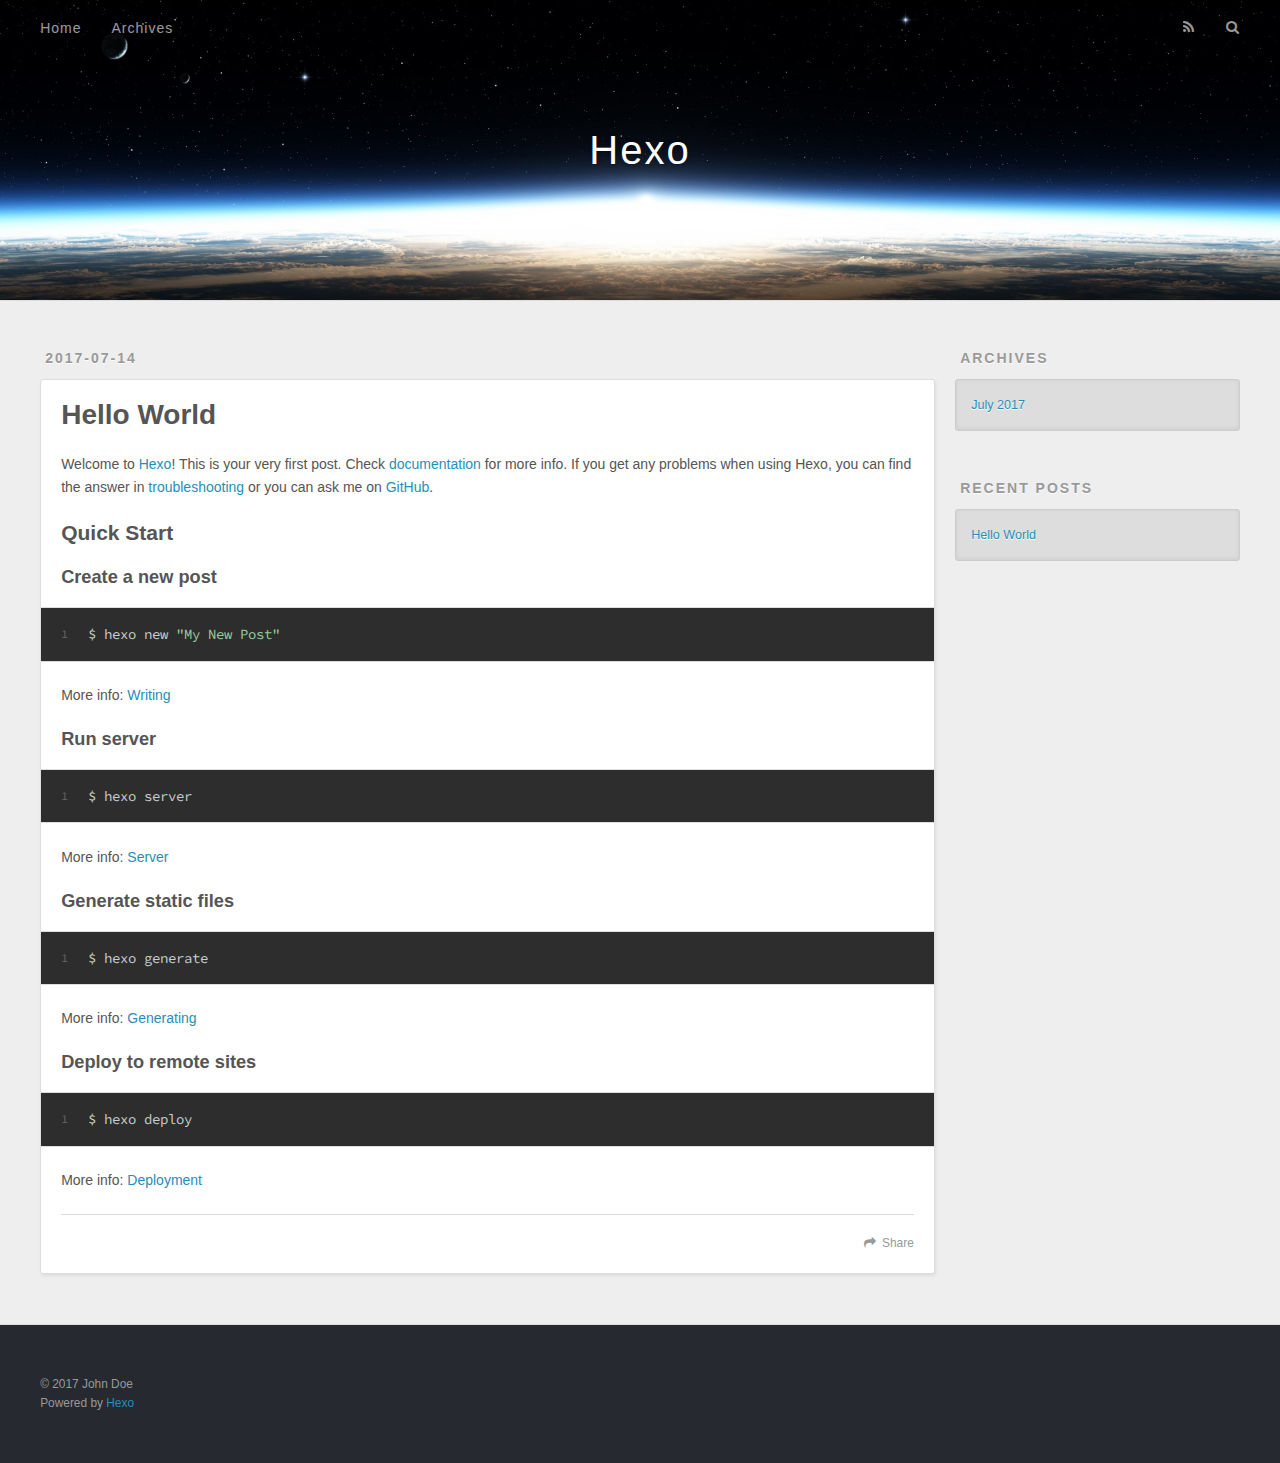
==== index.html @ 3bf13f23 "Site updated: 2017-07-14 15:42:38" ====
<!DOCTYPE html>
<html>
<head>
  <meta charset="utf-8">
  
  <title>Hexo</title>
  <meta name="viewport" content="width=device-width, initial-scale=1, maximum-scale=1">
  <meta property="og:type" content="website">
<meta property="og:title" content="Hexo">
<meta property="og:url" content="http://yoursite.com/index.html">
<meta property="og:site_name" content="Hexo">
<meta name="twitter:card" content="summary">
<meta name="twitter:title" content="Hexo">
  
    <link rel="alternate" href="/atom.xml" title="Hexo" type="application/atom+xml">
  
  
    <link rel="icon" href="/favicon.png">
  
  
    <link href="//fonts.googleapis.com/css?family=Source+Code+Pro" rel="stylesheet" type="text/css">
  
  <link rel="stylesheet" href="/css/style.css">
  

</head>

<body>
  <div id="container">
    <div id="wrap">
      <header id="header">
  <div id="banner"></div>
  <div id="header-outer" class="outer">
    <div id="header-title" class="inner">
      <h1 id="logo-wrap">
        <a href="/" id="logo">Hexo</a>
      </h1>
      
    </div>
    <div id="header-inner" class="inner">
      <nav id="main-nav">
        <a id="main-nav-toggle" class="nav-icon"></a>
        
          <a class="main-nav-link" href="/">Home</a>
        
          <a class="main-nav-link" href="/archives">Archives</a>
        
      </nav>
      <nav id="sub-nav">
        
          <a id="nav-rss-link" class="nav-icon" href="/atom.xml" title="RSS Feed"></a>
        
        <a id="nav-search-btn" class="nav-icon" title="Search"></a>
      </nav>
      <div id="search-form-wrap">
        <form action="//google.com/search" method="get" accept-charset="UTF-8" class="search-form"><input type="search" name="q" class="search-form-input" placeholder="Search"><button type="submit" class="search-form-submit">&#xF002;</button><input type="hidden" name="sitesearch" value="http://yoursite.com"></form>
      </div>
    </div>
  </div>
</header>
      <div class="outer">
        <section id="main">
  
    <article id="post-hello-world" class="article article-type-post" itemscope itemprop="blogPost">
  <div class="article-meta">
    <a href="/2017/07/14/hello-world/" class="article-date">
  <time datetime="2017-07-14T07:04:35.000Z" itemprop="datePublished">2017-07-14</time>
</a>
    
  </div>
  <div class="article-inner">
    
    
      <header class="article-header">
        
  
    <h1 itemprop="name">
      <a class="article-title" href="/2017/07/14/hello-world/">Hello World</a>
    </h1>
  

      </header>
    
    <div class="article-entry" itemprop="articleBody">
      
        <p>Welcome to <a href="https://hexo.io/" target="_blank" rel="external">Hexo</a>! This is your very first post. Check <a href="https://hexo.io/docs/" target="_blank" rel="external">documentation</a> for more info. If you get any problems when using Hexo, you can find the answer in <a href="https://hexo.io/docs/troubleshooting.html" target="_blank" rel="external">troubleshooting</a> or you can ask me on <a href="https://github.com/hexojs/hexo/issues" target="_blank" rel="external">GitHub</a>.</p>
<h2 id="Quick-Start"><a href="#Quick-Start" class="headerlink" title="Quick Start"></a>Quick Start</h2><h3 id="Create-a-new-post"><a href="#Create-a-new-post" class="headerlink" title="Create a new post"></a>Create a new post</h3><figure class="highlight bash"><table><tr><td class="gutter"><pre><div class="line">1</div></pre></td><td class="code"><pre><div class="line">$ hexo new <span class="string">"My New Post"</span></div></pre></td></tr></table></figure>
<p>More info: <a href="https://hexo.io/docs/writing.html" target="_blank" rel="external">Writing</a></p>
<h3 id="Run-server"><a href="#Run-server" class="headerlink" title="Run server"></a>Run server</h3><figure class="highlight bash"><table><tr><td class="gutter"><pre><div class="line">1</div></pre></td><td class="code"><pre><div class="line">$ hexo server</div></pre></td></tr></table></figure>
<p>More info: <a href="https://hexo.io/docs/server.html" target="_blank" rel="external">Server</a></p>
<h3 id="Generate-static-files"><a href="#Generate-static-files" class="headerlink" title="Generate static files"></a>Generate static files</h3><figure class="highlight bash"><table><tr><td class="gutter"><pre><div class="line">1</div></pre></td><td class="code"><pre><div class="line">$ hexo generate</div></pre></td></tr></table></figure>
<p>More info: <a href="https://hexo.io/docs/generating.html" target="_blank" rel="external">Generating</a></p>
<h3 id="Deploy-to-remote-sites"><a href="#Deploy-to-remote-sites" class="headerlink" title="Deploy to remote sites"></a>Deploy to remote sites</h3><figure class="highlight bash"><table><tr><td class="gutter"><pre><div class="line">1</div></pre></td><td class="code"><pre><div class="line">$ hexo deploy</div></pre></td></tr></table></figure>
<p>More info: <a href="https://hexo.io/docs/deployment.html" target="_blank" rel="external">Deployment</a></p>

      
    </div>
    <footer class="article-footer">
      <a data-url="http://yoursite.com/2017/07/14/hello-world/" data-id="cj53iv3oo0000mh0buzuxg3hd" class="article-share-link">Share</a>
      
      
    </footer>
  </div>
  
</article>


  

</section>
        
          <aside id="sidebar">
  
    

  
    

  
    
  
    
  <div class="widget-wrap">
    <h3 class="widget-title">Archives</h3>
    <div class="widget">
      <ul class="archive-list"><li class="archive-list-item"><a class="archive-list-link" href="/archives/2017/07/">July 2017</a></li></ul>
    </div>
  </div>


  
    
  <div class="widget-wrap">
    <h3 class="widget-title">Recent Posts</h3>
    <div class="widget">
      <ul>
        
          <li>
            <a href="/2017/07/14/hello-world/">Hello World</a>
          </li>
        
      </ul>
    </div>
  </div>

  
</aside>
        
      </div>
      <footer id="footer">
  
  <div class="outer">
    <div id="footer-info" class="inner">
      &copy; 2017 John Doe<br>
      Powered by <a href="http://hexo.io/" target="_blank">Hexo</a>
    </div>
  </div>
</footer>
    </div>
    <nav id="mobile-nav">
  
    <a href="/" class="mobile-nav-link">Home</a>
  
    <a href="/archives" class="mobile-nav-link">Archives</a>
  
</nav>
    

<script src="//ajax.googleapis.com/ajax/libs/jquery/2.0.3/jquery.min.js"></script>


  <link rel="stylesheet" href="/fancybox/jquery.fancybox.css">
  <script src="/fancybox/jquery.fancybox.pack.js"></script>


<script src="/js/script.js"></script>

  </div>
</body>
</html>
---- css/style.css ----
body {
  width: 100%;
}
body:before,
body:after {
  content: "";
  display: table;
}
body:after {
  clear: both;
}
html,
body,
div,
span,
applet,
object,
iframe,
h1,
h2,
h3,
h4,
h5,
h6,
p,
blockquote,
pre,
a,
abbr,
acronym,
address,
big,
cite,
code,
del,
dfn,
em,
img,
ins,
kbd,
q,
s,
samp,
small,
strike,
strong,
sub,
sup,
tt,
var,
dl,
dt,
dd,
ol,
ul,
li,
fieldset,
form,
label,
legend,
table,
caption,
tbody,
tfoot,
thead,
tr,
th,
td {
  margin: 0;
  padding: 0;
  border: 0;
  outline: 0;
  font-weight: inherit;
  font-style: inherit;
  font-family: inherit;
  font-size: 100%;
  vertical-align: baseline;
}
body {
  line-height: 1;
  color: #000;
  background: #fff;
}
ol,
ul {
  list-style: none;
}
table {
  border-collapse: separate;
  border-spacing: 0;
  vertical-align: middle;
}
caption,
th,
td {
  text-align: left;
  font-weight: normal;
  vertical-align: middle;
}
a img {
  border: none;
}
input,
button {
  margin: 0;
  padding: 0;
}
input::-moz-focus-inner,
button::-moz-focus-inner {
  border: 0;
  padding: 0;
}
@font-face {
  font-family: FontAwesome;
  font-style: normal;
  font-weight: normal;
  src: url("fonts/fontawesome-webfont.eot?v=#4.0.3");
  src: url("fonts/fontawesome-webfont.eot?#iefix&v=#4.0.3") format("embedded-opentype"), url("fonts/fontawesome-webfont.woff?v=#4.0.3") format("woff"), url("fonts/fontawesome-webfont.ttf?v=#4.0.3") format("truetype"), url("fonts/fontawesome-webfont.svg#fontawesomeregular?v=#4.0.3") format("svg");
}
html,
body,
#container {
  height: 100%;
}
body {
  background: #eee;
  font: 14px "Helvetica Neue", Helvetica, Arial, sans-serif;
  -webkit-text-size-adjust: 100%;
}
.outer {
  max-width: 1220px;
  margin: 0 auto;
  padding: 0 20px;
}
.outer:before,
.outer:after {
  content: "";
  display: table;
}
.outer:after {
  clear: both;
}
.inner {
  display: inline;
  float: left;
  width: 98.33333333333333%;
  margin: 0 0.833333333333333%;
}
.left,
.alignleft {
  float: left;
}
.right,
.alignright {
  float: right;
}
.clear {
  clear: both;
}
#container {
  position: relative;
}
.mobile-nav-on {
  overflow: hidden;
}
#wrap {
  height: 100%;
  width: 100%;
  position: absolute;
  top: 0;
  left: 0;
  -webkit-transition: 0.2s ease-out;
  -moz-transition: 0.2s ease-out;
  -ms-transition: 0.2s ease-out;
  transition: 0.2s ease-out;
  z-index: 1;
  background: #eee;
}
.mobile-nav-on #wrap {
  left: 280px;
}
@media screen and (min-width: 768px) {
  #main {
    display: inline;
    float: left;
    width: 73.33333333333333%;
    margin: 0 0.833333333333333%;
  }
}
.article-date,
.article-category-link,
.archive-year,
.widget-title {
  text-decoration: none;
  text-transform: uppercase;
  letter-spacing: 2px;
  color: #999;
  margin-bottom: 1em;
  margin-left: 5px;
  line-height: 1em;
  text-shadow: 0 1px #fff;
  font-weight: bold;
}
.article-inner,
.archive-article-inner {
  background: #fff;
  -webkit-box-shadow: 1px 2px 3px #ddd;
  box-shadow: 1px 2px 3px #ddd;
  border: 1px solid #ddd;
  border-radius: 3px;
}
.article-entry h1,
.widget h1 {
  font-size: 2em;
}
.article-entry h2,
.widget h2 {
  font-size: 1.5em;
}
.article-entry h3,
.widget h3 {
  font-size: 1.3em;
}
.article-entry h4,
.widget h4 {
  font-size: 1.2em;
}
.article-entry h5,
.widget h5 {
  font-size: 1em;
}
.article-entry h6,
.widget h6 {
  font-size: 1em;
  color: #999;
}
.article-entry hr,
.widget hr {
  border: 1px dashed #ddd;
}
.article-entry strong,
.widget strong {
  font-weight: bold;
}
.article-entry em,
.widget em,
.article-entry cite,
.widget cite {
  font-style: italic;
}
.article-entry sup,
.widget sup,
.article-entry sub,
.widget sub {
  font-size: 0.75em;
  line-height: 0;
  position: relative;
  vertical-align: baseline;
}
.article-entry sup,
.widget sup {
  top: -0.5em;
}
.article-entry sub,
.widget sub {
  bottom: -0.2em;
}
.article-entry small,
.widget small {
  font-size: 0.85em;
}
.article-entry acronym,
.widget acronym,
.article-entry abbr,
.widget abbr {
  border-bottom: 1px dotted;
}
.article-entry ul,
.widget ul,
.article-entry ol,
.widget ol,
.article-entry dl,
.widget dl {
  margin: 0 20px;
  line-height: 1.6em;
}
.article-entry ul ul,
.widget ul ul,
.article-entry ol ul,
.widget ol ul,
.article-entry ul ol,
.widget ul ol,
.article-entry ol ol,
.widget ol ol {
  margin-top: 0;
  margin-bottom: 0;
}
.article-entry ul,
.widget ul {
  list-style: disc;
}
.article-entry ol,
.widget ol {
  list-style: decimal;
}
.article-entry dt,
.widget dt {
  font-weight: bold;
}
#header {
  height: 300px;
  position: relative;
  border-bottom: 1px solid #ddd;
}
#header:before,
#header:after {
  content: "";
  position: absolute;
  left: 0;
  right: 0;
  height: 40px;
}
#header:before {
  top: 0;
  background: -webkit-linear-gradient(rgba(0,0,0,0.2), transparent);
  background: -moz-linear-gradient(rgba(0,0,0,0.2), transparent);
  background: -ms-linear-gradient(rgba(0,0,0,0.2), transparent);
  background: linear-gradient(rgba(0,0,0,0.2), transparent);
}
#header:after {
  bottom: 0;
  background: -webkit-linear-gradient(transparent, rgba(0,0,0,0.2));
  background: -moz-linear-gradient(transparent, rgba(0,0,0,0.2));
  background: -ms-linear-gradient(transparent, rgba(0,0,0,0.2));
  background: linear-gradient(transparent, rgba(0,0,0,0.2));
}
#header-outer {
  height: 100%;
  position: relative;
}
#header-inner {
  position: relative;
  overflow: hidden;
}
#banner {
  position: absolute;
  top: 0;
  left: 0;
  width: 100%;
  height: 100%;
  background: url("images/banner.jpg") center #000;
  -webkit-background-size: cover;
  -moz-background-size: cover;
  background-size: cover;
  z-index: -1;
}
#header-title {
  text-align: center;
  height: 40px;
  position: absolute;
  top: 50%;
  left: 0;
  margin-top: -20px;
}
#logo,
#subtitle {
  text-decoration: none;
  color: #fff;
  font-weight: 300;
  text-shadow: 0 1px 4px rgba(0,0,0,0.3);
}
#logo {
  font-size: 40px;
  line-height: 40px;
  letter-spacing: 2px;
}
#subtitle {
  font-size: 16px;
  line-height: 16px;
  letter-spacing: 1px;
}
#subtitle-wrap {
  margin-top: 16px;
}
#main-nav {
  float: left;
  margin-left: -15px;
}
.nav-icon,
.main-nav-link {
  float: left;
  color: #fff;
  opacity: 0.6;
  text-decoration: none;
  text-shadow: 0 1px rgba(0,0,0,0.2);
  -webkit-transition: opacity 0.2s;
  -moz-transition: opacity 0.2s;
  -ms-transition: opacity 0.2s;
  transition: opacity 0.2s;
  display: block;
  padding: 20px 15px;
}
.nav-icon:hover,
.main-nav-link:hover {
  opacity: 1;
}
.nav-icon {
  font-family: FontAwesome;
  text-align: center;
  font-size: 14px;
  width: 14px;
  height: 14px;
  padding: 20px 15px;
  position: relative;
  cursor: pointer;
}
.main-nav-link {
  font-weight: 300;
  letter-spacing: 1px;
}
@media screen and (max-width: 479px) {
  .main-nav-link {
    display: none;
  }
}
#main-nav-toggle {
  display: none;
}
#main-nav-toggle:before {
  content: "\f0c9";
}
@media screen and (max-width: 479px) {
  #main-nav-toggle {
    display: block;
  }
}
#sub-nav {
  float: right;
  margin-right: -15px;
}
#nav-rss-link:before {
  content: "\f09e";
}
#nav-search-btn:before {
  content: "\f002";
}
#search-form-wrap {
  position: absolute;
  top: 15px;
  width: 150px;
  height: 30px;
  right: -150px;
  opacity: 0;
  -webkit-transition: 0.2s ease-out;
  -moz-transition: 0.2s ease-out;
  -ms-transition: 0.2s ease-out;
  transition: 0.2s ease-out;
}
#search-form-wrap.on {
  opacity: 1;
  right: 0;
}
@media screen and (max-width: 479px) {
  #search-form-wrap {
    width: 100%;
    right: -100%;
  }
}
.search-form {
  position: absolute;
  top: 0;
  left: 0;
  right: 0;
  background: #fff;
  padding: 5px 15px;
  border-radius: 15px;
  -webkit-box-shadow: 0 0 10px rgba(0,0,0,0.3);
  box-shadow: 0 0 10px rgba(0,0,0,0.3);
}
.search-form-input {
  border: none;
  background: none;
  color: #555;
  width: 100%;
  font: 13px "Helvetica Neue", Helvetica, Arial, sans-serif;
  outline: none;
}
.search-form-input::-webkit-search-results-decoration,
.search-form-input::-webkit-search-cancel-button {
  -webkit-appearance: none;
}
.search-form-submit {
  position: absolute;
  top: 50%;
  right: 10px;
  margin-top: -7px;
  font: 13px FontAwesome;
  border: none;
  background: none;
  color: #bbb;
  cursor: pointer;
}
.search-form-submit:hover,
.search-form-submit:focus {
  color: #777;
}
.article {
  margin: 50px 0;
}
.article-inner {
  overflow: hidden;
}
.article-meta:before,
.article-meta:after {
  content: "";
  display: table;
}
.article-meta:after {
  clear: both;
}
.article-date {
  float: left;
}
.article-category {
  float: left;
  line-height: 1em;
  color: #ccc;
  text-shadow: 0 1px #fff;
  margin-left: 8px;
}
.article-category:before {
  content: "\2022";
}
.article-category-link {
  margin: 0 12px 1em;
}
.article-header {
  padding: 20px 20px 0;
}
.article-title {
  text-decoration: none;
  font-size: 2em;
  font-weight: bold;
  color: #555;
  line-height: 1.1em;
  -webkit-transition: color 0.2s;
  -moz-transition: color 0.2s;
  -ms-transition: color 0.2s;
  transition: color 0.2s;
}
a.article-title:hover {
  color: #258fb8;
}
.article-entry {
  color: #555;
  padding: 0 20px;
}
.article-entry:before,
.article-entry:after {
  content: "";
  display: table;
}
.article-entry:after {
  clear: both;
}
.article-entry p,
.article-entry table {
  line-height: 1.6em;
  margin: 1.6em 0;
}
.article-entry h1,
.article-entry h2,
.article-entry h3,
.article-entry h4,
.article-entry h5,
.article-entry h6 {
  font-weight: bold;
}
.article-entry h1,
.article-entry h2,
.article-entry h3,
.article-entry h4,
.article-entry h5,
.article-entry h6 {
  line-height: 1.1em;
  margin: 1.1em 0;
}
.article-entry a {
  color: #258fb8;
  text-decoration: none;
}
.article-entry a:hover {
  text-decoration: underline;
}
.article-entry ul,
.article-entry ol,
.article-entry dl {
  margin-top: 1.6em;
  margin-bottom: 1.6em;
}
.article-entry img,
.article-entry video {
  max-width: 100%;
  height: auto;
  display: block;
  margin: auto;
}
.article-entry iframe {
  border: none;
}
.article-entry table {
  width: 100%;
  border-collapse: collapse;
  border-spacing: 0;
}
.article-entry th {
  font-weight: bold;
  border-bottom: 3px solid #ddd;
  padding-bottom: 0.5em;
}
.article-entry td {
  border-bottom: 1px solid #ddd;
  padding: 10px 0;
}
.article-entry blockquote {
  font-family: Georgia, "Times New Roman", serif;
  font-size: 1.4em;
  margin: 1.6em 20px;
  text-align: center;
}
.article-entry blockquote footer {
  font-size: 14px;
  margin: 1.6em 0;
  font-family: "Helvetica Neue", Helvetica, Arial, sans-serif;
}
.article-entry blockquote footer cite:before {
  content: "—";
  padding: 0 0.5em;
}
.article-entry .pullquote {
  text-align: left;
  width: 45%;
  margin: 0;
}
.article-entry .pullquote.left {
  margin-left: 0.5em;
  margin-right: 1em;
}
.article-entry .pullquote.right {
  margin-right: 0.5em;
  margin-left: 1em;
}
.article-entry .caption {
  color: #999;
  display: block;
  font-size: 0.9em;
  margin-top: 0.5em;
  position: relative;
  text-align: center;
}
.article-entry .video-container {
  position: relative;
  padding-top: 56.25%;
  height: 0;
  overflow: hidden;
}
.article-entry .video-container iframe,
.article-entry .video-container object,
.article-entry .video-container embed {
  position: absolute;
  top: 0;
  left: 0;
  width: 100%;
  height: 100%;
  margin-top: 0;
}
.article-more-link a {
  display: inline-block;
  line-height: 1em;
  padding: 6px 15px;
  border-radius: 15px;
  background: #eee;
  color: #999;
  text-shadow: 0 1px #fff;
  text-decoration: none;
}
.article-more-link a:hover {
  background: #258fb8;
  color: #fff;
  text-decoration: none;
  text-shadow: 0 1px #1e7293;
}
.article-footer {
  font-size: 0.85em;
  line-height: 1.6em;
  border-top: 1px solid #ddd;
  padding-top: 1.6em;
  margin: 0 20px 20px;
}
.article-footer:before,
.article-footer:after {
  content: "";
  display: table;
}
.article-footer:after {
  clear: both;
}
.article-footer a {
  color: #999;
  text-decoration: none;
}
.article-footer a:hover {
  color: #555;
}
.article-tag-list-item {
  float: left;
  margin-right: 10px;
}
.article-tag-list-link:before {
  content: "#";
}
.article-comment-link {
  float: right;
}
.article-comment-link:before {
  content: "\f075";
  font-family: FontAwesome;
  padding-right: 8px;
}
.article-share-link {
  cursor: pointer;
  float: right;
  margin-left: 20px;
}
.article-share-link:before {
  content: "\f064";
  font-family: FontAwesome;
  padding-right: 6px;
}
#article-nav {
  position: relative;
}
#article-nav:before,
#article-nav:after {
  content: "";
  display: table;
}
#article-nav:after {
  clear: both;
}
@media screen and (min-width: 768px) {
  #article-nav {
    margin: 50px 0;
  }
  #article-nav:before {
    width: 8px;
    height: 8px;
    position: absolute;
    top: 50%;
    left: 50%;
    margin-top: -4px;
    margin-left: -4px;
    content: "";
    border-radius: 50%;
    background: #ddd;
    -webkit-box-shadow: 0 1px 2px #fff;
    box-shadow: 0 1px 2px #fff;
  }
}
.article-nav-link-wrap {
  text-decoration: none;
  text-shadow: 0 1px #fff;
  color: #999;
  -webkit-box-sizing: border-box;
  -moz-box-sizing: border-box;
  box-sizing: border-box;
  margin-top: 50px;
  text-align: center;
  display: block;
}
.article-nav-link-wrap:hover {
  color: #555;
}
@media screen and (min-width: 768px) {
  .article-nav-link-wrap {
    width: 50%;
    margin-top: 0;
  }
}
@media screen and (min-width: 768px) {
  #article-nav-newer {
    float: left;
    text-align: right;
    padding-right: 20px;
  }
}
@media screen and (min-width: 768px) {
  #article-nav-older {
    float: right;
    text-align: left;
    padding-left: 20px;
  }
}
.article-nav-caption {
  text-transform: uppercase;
  letter-spacing: 2px;
  color: #ddd;
  line-height: 1em;
  font-weight: bold;
}
#article-nav-newer .article-nav-caption {
  margin-right: -2px;
}
.article-nav-title {
  font-size: 0.85em;
  line-height: 1.6em;
  margin-top: 0.5em;
}
.article-share-box {
  position: absolute;
  display: none;
  background: #fff;
  -webkit-box-shadow: 1px 2px 10px rgba(0,0,0,0.2);
  box-shadow: 1px 2px 10px rgba(0,0,0,0.2);
  border-radius: 3px;
  margin-left: -145px;
  overflow: hidden;
  z-index: 1;
}
.article-share-box.on {
  display: block;
}
.article-share-input {
  width: 100%;
  background: none;
  -webkit-box-sizing: border-box;
  -moz-box-sizing: border-box;
  box-sizing: border-box;
  font: 14px "Helvetica Neue", Helvetica, Arial, sans-serif;
  padding: 0 15px;
  color: #555;
  outline: none;
  border: 1px solid #ddd;
  border-radius: 3px 3px 0 0;
  height: 36px;
  line-height: 36px;
}
.article-share-links {
  background: #eee;
}
.article-share-links:before,
.article-share-links:after {
  content: "";
  display: table;
}
.article-share-links:after {
  clear: both;
}
.article-share-twitter,
.article-share-facebook,
.article-share-pinterest,
.article-share-google {
  width: 50px;
  height: 36px;
  display: block;
  float: left;
  position: relative;
  color: #999;
  text-shadow: 0 1px #fff;
}
.article-share-twitter:before,
.article-share-facebook:before,
.article-share-pinterest:before,
.article-share-google:before {
  font-size: 20px;
  font-family: FontAwesome;
  width: 20px;
  height: 20px;
  position: absolute;
  top: 50%;
  left: 50%;
  margin-top: -10px;
  margin-left: -10px;
  text-align: center;
}
.article-share-twitter:hover,
.article-share-facebook:hover,
.article-share-pinterest:hover,
.article-share-google:hover {
  color: #fff;
}
.article-share-twitter:before {
  content: "\f099";
}
.article-share-twitter:hover {
  background: #00aced;
  text-shadow: 0 1px #008abe;
}
.article-share-facebook:before {
  content: "\f09a";
}
.article-share-facebook:hover {
  background: #3b5998;
  text-shadow: 0 1px #2f477a;
}
.article-share-pinterest:before {
  content: "\f0d2";
}
.article-share-pinterest:hover {
  background: #cb2027;
  text-shadow: 0 1px #a21a1f;
}
.article-share-google:before {
  content: "\f0d5";
}
.article-share-google:hover {
  background: #dd4b39;
  text-shadow: 0 1px #be3221;
}
.article-gallery {
  background: #000;
  position: relative;
}
.article-gallery-photos {
  position: relative;
  overflow: hidden;
}
.article-gallery-img {
  display: none;
  max-width: 100%;
}
.article-gallery-img:first-child {
  display: block;
}
.article-gallery-img.loaded {
  position: absolute;
  display: block;
}
.article-gallery-img img {
  display: block;
  max-width: 100%;
  margin: 0 auto;
}
#comments {
  background: #fff;
  -webkit-box-shadow: 1px 2px 3px #ddd;
  box-shadow: 1px 2px 3px #ddd;
  padding: 20px;
  border: 1px solid #ddd;
  border-radius: 3px;
  margin: 50px 0;
}
#comments a {
  color: #258fb8;
}
.archives-wrap {
  margin: 50px 0;
}
.archives:before,
.archives:after {
  content: "";
  display: table;
}
.archives:after {
  clear: both;
}
.archive-year-wrap {
  margin-bottom: 1em;
}
.archives {
  -webkit-column-gap: 10px;
  -moz-column-gap: 10px;
  column-gap: 10px;
}
@media screen and (min-width: 480px) and (max-width: 767px) {
  .archives {
    -webkit-column-count: 2;
    -moz-column-count: 2;
    column-count: 2;
  }
}
@media screen and (min-width: 768px) {
  .archives {
    -webkit-column-count: 3;
    -moz-column-count: 3;
    column-count: 3;
  }
}
.archive-article {
  -webkit-column-break-inside: avoid;
  page-break-inside: avoid;
  overflow: hidden;
  break-inside: avoid-column;
}
.archive-article-inner {
  padding: 10px;
  margin-bottom: 15px;
}
.archive-article-title {
  text-decoration: none;
  font-weight: bold;
  color: #555;
  -webkit-transition: color 0.2s;
  -moz-transition: color 0.2s;
  -ms-transition: color 0.2s;
  transition: color 0.2s;
  line-height: 1.6em;
}
.archive-article-title:hover {
  color: #258fb8;
}
.archive-article-footer {
  margin-top: 1em;
}
.archive-article-date {
  color: #999;
  text-decoration: none;
  font-size: 0.85em;
  line-height: 1em;
  margin-bottom: 0.5em;
  display: block;
}
#page-nav {
  margin: 50px auto;
  background: #fff;
  -webkit-box-shadow: 1px 2px 3px #ddd;
  box-shadow: 1px 2px 3px #ddd;
  border: 1px solid #ddd;
  border-radius: 3px;
  text-align: center;
  color: #999;
  overflow: hidden;
}
#page-nav:before,
#page-nav:after {
  content: "";
  display: table;
}
#page-nav:after {
  clear: both;
}
#page-nav a,
#page-nav span {
  padding: 10px 20px;
  line-height: 1;
  height: 2ex;
}
#page-nav a {
  color: #999;
  text-decoration: none;
}
#page-nav a:hover {
  background: #999;
  color: #fff;
}
#page-nav .prev {
  float: left;
}
#page-nav .next {
  float: right;
}
#page-nav .page-number {
  display: inline-block;
}
@media screen and (max-width: 479px) {
  #page-nav .page-number {
    display: none;
  }
}
#page-nav .current {
  color: #555;
  font-weight: bold;
}
#page-nav .space {
  color: #ddd;
}
#footer {
  background: #262a30;
  padding: 50px 0;
  border-top: 1px solid #ddd;
  color: #999;
}
#footer a {
  color: #258fb8;
  text-decoration: none;
}
#footer a:hover {
  text-decoration: underline;
}
#footer-info {
  line-height: 1.6em;
  font-size: 0.85em;
}
.article-entry pre,
.article-entry .highlight {
  background: #2d2d2d;
  margin: 0 -20px;
  padding: 15px 20px;
  border-style: solid;
  border-color: #ddd;
  border-width: 1px 0;
  overflow: auto;
  color: #ccc;
  line-height: 22.400000000000002px;
}
.article-entry .highlight .gutter pre,
.article-entry .gist .gist-file .gist-data .line-numbers {
  color: #666;
  font-size: 0.85em;
}
.article-entry pre,
.article-entry code {
  font-family: "Source Code Pro", Consolas, Monaco, Menlo, Consolas, monospace;
}
.article-entry code {
  background: #eee;
  text-shadow: 0 1px #fff;
  padding: 0 0.3em;
}
.article-entry pre code {
  background: none;
  text-shadow: none;
  padding: 0;
}
.article-entry .highlight pre {
  border: none;
  margin: 0;
  padding: 0;
}
.article-entry .highlight table {
  margin: 0;
  width: auto;
}
.article-entry .highlight td {
  border: none;
  padding: 0;
}
.article-entry .highlight figcaption {
  font-size: 0.85em;
  color: #999;
  line-height: 1em;
  margin-bottom: 1em;
}
.article-entry .highlight figcaption:before,
.article-entry .highlight figcaption:after {
  content: "";
  display: table;
}
.article-entry .highlight figcaption:after {
  clear: both;
}
.article-entry .highlight figcaption a {
  float: right;
}
.article-entry .highlight .gutter pre {
  text-align: right;
  padding-right: 20px;
}
.article-entry .highlight .line {
  height: 22.400000000000002px;
}
.article-entry .highlight .line.marked {
  background: #515151;
}
.article-entry .gist {
  margin: 0 -20px;
  border-style: solid;
  border-color: #ddd;
  border-width: 1px 0;
  background: #2d2d2d;
  padding: 15px 20px 15px 0;
}
.article-entry .gist .gist-file {
  border: none;
  font-family: "Source Code Pro", Consolas, Monaco, Menlo, Consolas, monospace;
  margin: 0;
}
.article-entry .gist .gist-file .gist-data {
  background: none;
  border: none;
}
.article-entry .gist .gist-file .gist-data .line-numbers {
  background: none;
  border: none;
  padding: 0 20px 0 0;
}
.article-entry .gist .gist-file .gist-data .line-data {
  padding: 0 !important;
}
.article-entry .gist .gist-file .highlight {
  margin: 0;
  padding: 0;
  border: none;
}
.article-entry .gist .gist-file .gist-meta {
  background: #2d2d2d;
  color: #999;
  font: 0.85em "Helvetica Neue", Helvetica, Arial, sans-serif;
  text-shadow: 0 0;
  padding: 0;
  margin-top: 1em;
  margin-left: 20px;
}
.article-entry .gist .gist-file .gist-meta a {
  color: #258fb8;
  font-weight: normal;
}
.article-entry .gist .gist-file .gist-meta a:hover {
  text-decoration: underline;
}
pre .comment,
pre .title {
  color: #999;
}
pre .variable,
pre .attribute,
pre .tag,
pre .regexp,
pre .ruby .constant,
pre .xml .tag .title,
pre .xml .pi,
pre .xml .doctype,
pre .html .doctype,
pre .css .id,
pre .css .class,
pre .css .pseudo {
  color: #f2777a;
}
pre .number,
pre .preprocessor,
pre .built_in,
pre .literal,
pre .params,
pre .constant {
  color: #f99157;
}
pre .class,
pre .ruby .class .title,
pre .css .rules .attribute {
  color: #9c9;
}
pre .string,
pre .value,
pre .inheritance,
pre .header,
pre .ruby .symbol,
pre .xml .cdata {
  color: #9c9;
}
pre .css .hexcolor {
  color: #6cc;
}
pre .function,
pre .python .decorator,
pre .python .title,
pre .ruby .function .title,
pre .ruby .title .keyword,
pre .perl .sub,
pre .javascript .title,
pre .coffeescript .title {
  color: #69c;
}
pre .keyword,
pre .javascript .function {
  color: #c9c;
}
@media screen and (max-width: 479px) {
  #mobile-nav {
    position: absolute;
    top: 0;
    left: 0;
    width: 280px;
    height: 100%;
    background: #191919;
    border-right: 1px solid #fff;
  }
}
@media screen and (max-width: 479px) {
  .mobile-nav-link {
    display: block;
    color: #999;
    text-decoration: none;
    padding: 15px 20px;
    font-weight: bold;
  }
  .mobile-nav-link:hover {
    color: #fff;
  }
}
@media screen and (min-width: 768px) {
  #sidebar {
    display: inline;
    float: left;
    width: 23.333333333333332%;
    margin: 0 0.833333333333333%;
  }
}
.widget-wrap {
  margin: 50px 0;
}
.widget {
  color: #777;
  text-shadow: 0 1px #fff;
  background: #ddd;
  -webkit-box-shadow: 0 -1px 4px #ccc inset;
  box-shadow: 0 -1px 4px #ccc inset;
  border: 1px solid #ccc;
  padding: 15px;
  border-radius: 3px;
}
.widget a {
  color: #258fb8;
  text-decoration: none;
}
.widget a:hover {
  text-decoration: underline;
}
.widget ul ul,
.widget ol ul,
.widget dl ul,
.widget ul ol,
.widget ol ol,
.widget dl ol,
.widget ul dl,
.widget ol dl,
.widget dl dl {
  margin-left: 15px;
  list-style: disc;
}
.widget {
  line-height: 1.6em;
  word-wrap: break-word;
  font-size: 0.9em;
}
.widget ul,
.widget ol {
  list-style: none;
  margin: 0;
}
.widget ul ul,
.widget ol ul,
.widget ul ol,
.widget ol ol {
  margin: 0 20px;
}
.widget ul ul,
.widget ol ul {
  list-style: disc;
}
.widget ul ol,
.widget ol ol {
  list-style: decimal;
}
.category-list-count,
.tag-list-count,
.archive-list-count {
  padding-left: 5px;
  color: #999;
  font-size: 0.85em;
}
.category-list-count:before,
.tag-list-count:before,
.archive-list-count:before {
  content: "(";
}
.category-list-count:after,
.tag-list-count:after,
.archive-list-count:after {
  content: ")";
}
.tagcloud a {
  margin-right: 5px;
  display: inline-block;
}
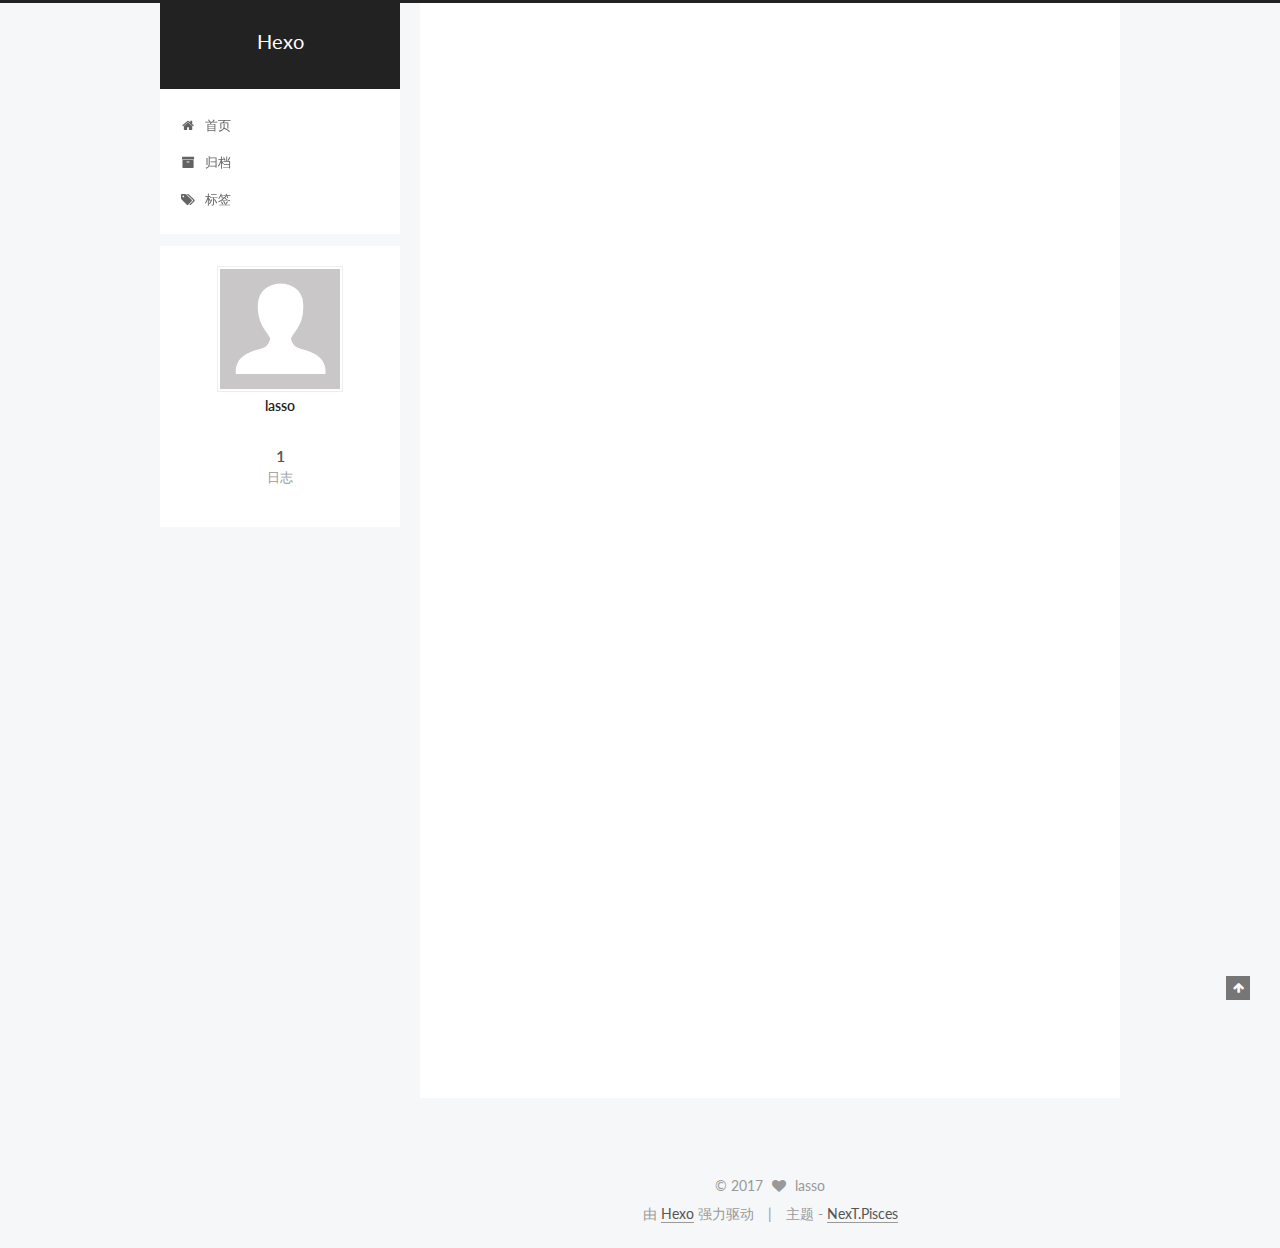
==== commit 6ff9d0e8: "Site updated: 2017-07-14 15:53:42" ====
--- a/index.html
+++ b/index.html
@@ -1,89 +1,327 @@
 <!DOCTYPE html>
-<html>
+
+
+
+  
+
+
+<html class="theme-next pisces use-motion" lang="zh-Hans">
 <head>
-  <meta charset="utf-8">
-  
-  <title>Hexo</title>
-  <meta name="viewport" content="width=device-width, initial-scale=1, maximum-scale=1">
-  <meta property="og:type" content="website">
+  <meta charset="UTF-8"/>
+<meta http-equiv="X-UA-Compatible" content="IE=edge" />
+<meta name="viewport" content="width=device-width, initial-scale=1, maximum-scale=1"/>
+
+
+
+
+
+
+
+
+
+<meta http-equiv="Cache-Control" content="no-transform" />
+<meta http-equiv="Cache-Control" content="no-siteapp" />
+
+
+
+
+
+
+
+
+
+
+
+
+
+
+
+  
+  
+  <link href="/lib/fancybox/source/jquery.fancybox.css?v=2.1.5" rel="stylesheet" type="text/css" />
+
+
+
+
+  
+  
+  
+  
+
+  
+    
+    
+  
+
+  
+
+  
+
+  
+
+  
+
+  
+    
+    
+    <link href="//fonts.googleapis.com/css?family=Lato:300,300italic,400,400italic,700,700italic&subset=latin,latin-ext" rel="stylesheet" type="text/css">
+  
+
+
+
+
+
+
+<link href="/lib/font-awesome/css/font-awesome.min.css?v=4.6.2" rel="stylesheet" type="text/css" />
+
+<link href="/css/main.css?v=5.1.1" rel="stylesheet" type="text/css" />
+
+
+  <meta name="keywords" content="Hexo, NexT" />
+
+
+
+
+
+
+
+
+  <link rel="shortcut icon" type="image/x-icon" href="/favicon.ico?v=5.1.1" />
+
+
+
+
+
+
+<meta property="og:type" content="website">
 <meta property="og:title" content="Hexo">
 <meta property="og:url" content="http://yoursite.com/index.html">
 <meta property="og:site_name" content="Hexo">
 <meta name="twitter:card" content="summary">
 <meta name="twitter:title" content="Hexo">
-  
-    <link rel="alternate" href="/atom.xml" title="Hexo" type="application/atom+xml">
-  
-  
-    <link rel="icon" href="/favicon.png">
-  
-  
-    <link href="//fonts.googleapis.com/css?family=Source+Code+Pro" rel="stylesheet" type="text/css">
-  
-  <link rel="stylesheet" href="/css/style.css">
-  
+
+
+
+<script type="text/javascript" id="hexo.configurations">
+  var NexT = window.NexT || {};
+  var CONFIG = {
+    root: '/',
+    scheme: 'Pisces',
+    sidebar: {"position":"left","display":"post","offset":12,"offset_float":0,"b2t":false,"scrollpercent":false,"onmobile":false},
+    fancybox: true,
+    motion: true,
+    duoshuo: {
+      userId: '0',
+      author: '博主'
+    },
+    algolia: {
+      applicationID: '',
+      apiKey: '',
+      indexName: '',
+      hits: {"per_page":10},
+      labels: {"input_placeholder":"Search for Posts","hits_empty":"We didn't find any results for the search: ${query}","hits_stats":"${hits} results found in ${time} ms"}
+    }
+  };
+</script>
+
+
+
+  <link rel="canonical" href="http://yoursite.com/"/>
+
+
+
+
+
+  <title>Hexo</title>
+  
+
+
+
+
+
+
+
+
+
+
+
+
+
 
 </head>
 
-<body>
-  <div id="container">
-    <div id="wrap">
-      <header id="header">
-  <div id="banner"></div>
-  <div id="header-outer" class="outer">
-    <div id="header-title" class="inner">
-      <h1 id="logo-wrap">
-        <a href="/" id="logo">Hexo</a>
-      </h1>
-      
+<body itemscope itemtype="http://schema.org/WebPage" lang="zh-Hans">
+
+  
+  
+    
+  
+
+  <div class="container sidebar-position-left 
+   page-home 
+ ">
+    <div class="headband"></div>
+
+    <header id="header" class="header" itemscope itemtype="http://schema.org/WPHeader">
+      <div class="header-inner"><div class="site-brand-wrapper">
+  <div class="site-meta ">
+    
+
+    <div class="custom-logo-site-title">
+      <a href="/"  class="brand" rel="start">
+        <span class="logo-line-before"><i></i></span>
+        <span class="site-title">Hexo</span>
+        <span class="logo-line-after"><i></i></span>
+      </a>
     </div>
-    <div id="header-inner" class="inner">
-      <nav id="main-nav">
-        <a id="main-nav-toggle" class="nav-icon"></a>
-        
-          <a class="main-nav-link" href="/">Home</a>
-        
-          <a class="main-nav-link" href="/archives">Archives</a>
-        
-      </nav>
-      <nav id="sub-nav">
-        
-          <a id="nav-rss-link" class="nav-icon" href="/atom.xml" title="RSS Feed"></a>
-        
-        <a id="nav-search-btn" class="nav-icon" title="Search"></a>
-      </nav>
-      <div id="search-form-wrap">
-        <form action="//google.com/search" method="get" accept-charset="UTF-8" class="search-form"><input type="search" name="q" class="search-form-input" placeholder="Search"><button type="submit" class="search-form-submit">&#xF002;</button><input type="hidden" name="sitesearch" value="http://yoursite.com"></form>
-      </div>
-    </div>
+      
+        <p class="site-subtitle"></p>
+      
   </div>
-</header>
-      <div class="outer">
-        <section id="main">
-  
-    <article id="post-hello-world" class="article article-type-post" itemscope itemprop="blogPost">
-  <div class="article-meta">
-    <a href="/2017/07/14/hello-world/" class="article-date">
-  <time datetime="2017-07-14T07:04:35.000Z" itemprop="datePublished">2017-07-14</time>
-</a>
-    
+
+  <div class="site-nav-toggle">
+    <button>
+      <span class="btn-bar"></span>
+      <span class="btn-bar"></span>
+      <span class="btn-bar"></span>
+    </button>
   </div>
-  <div class="article-inner">
-    
-    
-      <header class="article-header">
-        
-  
-    <h1 itemprop="name">
-      <a class="article-title" href="/2017/07/14/hello-world/">Hello World</a>
-    </h1>
-  
-
+</div>
+
+<nav class="site-nav">
+  
+
+  
+    <ul id="menu" class="menu">
+      
+        
+        <li class="menu-item menu-item-home">
+          <a href="/" rel="section">
+            
+              <i class="menu-item-icon fa fa-fw fa-home"></i> <br />
+            
+            首页
+          </a>
+        </li>
+      
+        
+        <li class="menu-item menu-item-archives">
+          <a href="/archives/" rel="section">
+            
+              <i class="menu-item-icon fa fa-fw fa-archive"></i> <br />
+            
+            归档
+          </a>
+        </li>
+      
+        
+        <li class="menu-item menu-item-tags">
+          <a href="/tags/" rel="section">
+            
+              <i class="menu-item-icon fa fa-fw fa-tags"></i> <br />
+            
+            标签
+          </a>
+        </li>
+      
+
+      
+    </ul>
+  
+
+  
+</nav>
+
+
+
+ </div>
+    </header>
+
+    <main id="main" class="main">
+      <div class="main-inner">
+        <div class="content-wrap">
+          <div id="content" class="content">
+            
+  <section id="posts" class="posts-expand">
+    
+      
+
+  
+
+  
+  
+  
+
+  <article class="post post-type-normal " itemscope itemtype="http://schema.org/Article">
+    <link itemprop="mainEntityOfPage" href="http://yoursite.com/2017/07/14/hello-world/">
+
+    <span hidden itemprop="author" itemscope itemtype="http://schema.org/Person">
+      <meta itemprop="name" content="lasso">
+      <meta itemprop="description" content="">
+      <meta itemprop="image" content="/images/avatar.gif">
+    </span>
+
+    <span hidden itemprop="publisher" itemscope itemtype="http://schema.org/Organization">
+      <meta itemprop="name" content="Hexo">
+    </span>
+
+    
+      <header class="post-header">
+
+        
+        
+          <h1 class="post-title" itemprop="name headline">
+                
+                <a class="post-title-link" href="/2017/07/14/hello-world/" itemprop="url">Hello World</a></h1>
+        
+
+        <div class="post-meta">
+          <span class="post-time">
+            
+              <span class="post-meta-item-icon">
+                <i class="fa fa-calendar-o"></i>
+              </span>
+              
+                <span class="post-meta-item-text">发表于</span>
+              
+              <time title="创建于" itemprop="dateCreated datePublished" datetime="2017-07-14T15:04:35+08:00">
+                2017-07-14
+              </time>
+            
+
+            
+
+            
+          </span>
+
+          
+
+          
+            
+          
+
+          
+          
+
+          
+
+          
+
+          
+
+        </div>
       </header>
     
-    <div class="article-entry" itemprop="articleBody">
-      
-        <p>Welcome to <a href="https://hexo.io/" target="_blank" rel="external">Hexo</a>! This is your very first post. Check <a href="https://hexo.io/docs/" target="_blank" rel="external">documentation</a> for more info. If you get any problems when using Hexo, you can find the answer in <a href="https://hexo.io/docs/troubleshooting.html" target="_blank" rel="external">troubleshooting</a> or you can ask me on <a href="https://github.com/hexojs/hexo/issues" target="_blank" rel="external">GitHub</a>.</p>
+
+    <div class="post-body" itemprop="articleBody">
+
+      
+      
+
+      
+        
+          
+            <p>Welcome to <a href="https://hexo.io/" target="_blank" rel="external">Hexo</a>! This is your very first post. Check <a href="https://hexo.io/docs/" target="_blank" rel="external">documentation</a> for more info. If you get any problems when using Hexo, you can find the answer in <a href="https://hexo.io/docs/troubleshooting.html" target="_blank" rel="external">troubleshooting</a> or you can ask me on <a href="https://github.com/hexojs/hexo/issues" target="_blank" rel="external">GitHub</a>.</p>
 <h2 id="Quick-Start"><a href="#Quick-Start" class="headerlink" title="Quick Start"></a>Quick Start</h2><h3 id="Create-a-new-post"><a href="#Create-a-new-post" class="headerlink" title="Create a new post"></a>Create a new post</h3><figure class="highlight bash"><table><tr><td class="gutter"><pre><div class="line">1</div></pre></td><td class="code"><pre><div class="line">$ hexo new <span class="string">"My New Post"</span></div></pre></td></tr></table></figure>
 <p>More info: <a href="https://hexo.io/docs/writing.html" target="_blank" rel="external">Writing</a></p>
 <h3 id="Run-server"><a href="#Run-server" class="headerlink" title="Run server"></a>Run server</h3><figure class="highlight bash"><table><tr><td class="gutter"><pre><div class="line">1</div></pre></td><td class="code"><pre><div class="line">$ hexo server</div></pre></td></tr></table></figure>
@@ -93,88 +331,290 @@
 <h3 id="Deploy-to-remote-sites"><a href="#Deploy-to-remote-sites" class="headerlink" title="Deploy to remote sites"></a>Deploy to remote sites</h3><figure class="highlight bash"><table><tr><td class="gutter"><pre><div class="line">1</div></pre></td><td class="code"><pre><div class="line">$ hexo deploy</div></pre></td></tr></table></figure>
 <p>More info: <a href="https://hexo.io/docs/deployment.html" target="_blank" rel="external">Deployment</a></p>
 
+          
+        
       
     </div>
-    <footer class="article-footer">
-      <a data-url="http://yoursite.com/2017/07/14/hello-world/" data-id="cj53iv3oo0000mh0buzuxg3hd" class="article-share-link">Share</a>
-      
+
+    <div>
+      
+    </div>
+
+    <div>
+      
+    </div>
+
+    <div>
+      
+    </div>
+
+    <footer class="post-footer">
+      
+
+      
+
+      
+
+      
+      
+        <div class="post-eof"></div>
       
     </footer>
-  </div>
-  
-</article>
-
-
-  
-
-</section>
-        
-          <aside id="sidebar">
-  
-    
-
-  
-    
-
-  
-    
-  
-    
-  <div class="widget-wrap">
-    <h3 class="widget-title">Archives</h3>
-    <div class="widget">
-      <ul class="archive-list"><li class="archive-list-item"><a class="archive-list-link" href="/archives/2017/07/">July 2017</a></li></ul>
+  </article>
+
+
+    
+  </section>
+
+  
+
+
+          </div>
+          
+
+
+          
+
+        </div>
+        
+          
+  
+  <div class="sidebar-toggle">
+    <div class="sidebar-toggle-line-wrap">
+      <span class="sidebar-toggle-line sidebar-toggle-line-first"></span>
+      <span class="sidebar-toggle-line sidebar-toggle-line-middle"></span>
+      <span class="sidebar-toggle-line sidebar-toggle-line-last"></span>
     </div>
   </div>
 
-
-  
-    
-  <div class="widget-wrap">
-    <h3 class="widget-title">Recent Posts</h3>
-    <div class="widget">
-      <ul>
-        
-          <li>
-            <a href="/2017/07/14/hello-world/">Hello World</a>
-          </li>
-        
-      </ul>
+  <aside id="sidebar" class="sidebar">
+    
+    <div class="sidebar-inner">
+
+      
+
+      
+
+      <section class="site-overview sidebar-panel sidebar-panel-active">
+        <div class="site-author motion-element" itemprop="author" itemscope itemtype="http://schema.org/Person">
+          <img class="site-author-image" itemprop="image"
+               src="/images/avatar.gif"
+               alt="lasso" />
+          <p class="site-author-name" itemprop="name">lasso</p>
+           
+              <p class="site-description motion-element" itemprop="description"></p>
+          
+        </div>
+        <nav class="site-state motion-element">
+
+          
+            <div class="site-state-item site-state-posts">
+              <a href="/archives/">
+                <span class="site-state-item-count">1</span>
+                <span class="site-state-item-name">日志</span>
+              </a>
+            </div>
+          
+
+          
+
+          
+
+        </nav>
+
+        
+
+        <div class="links-of-author motion-element">
+          
+        </div>
+
+        
+        
+
+        
+        
+
+        
+
+
+      </section>
+
+      
+
+      
+
     </div>
+  </aside>
+
+
+        
+      </div>
+    </main>
+
+    <footer id="footer" class="footer">
+      <div class="footer-inner">
+        <div class="copyright" >
+  
+  &copy; 
+  <span itemprop="copyrightYear">2017</span>
+  <span class="with-love">
+    <i class="fa fa-heart"></i>
+  </span>
+  <span class="author" itemprop="copyrightHolder">lasso</span>
+</div>
+
+
+<div class="powered-by">
+  由 <a class="theme-link" href="https://hexo.io">Hexo</a> 强力驱动
+</div>
+
+<div class="theme-info">
+  主题 -
+  <a class="theme-link" href="https://github.com/iissnan/hexo-theme-next">
+    NexT.Pisces
+  </a>
+</div>
+
+
+        
+
+        
+      </div>
+    </footer>
+
+    
+      <div class="back-to-top">
+        <i class="fa fa-arrow-up"></i>
+        
+      </div>
+    
+
   </div>
 
   
-</aside>
-        
-      </div>
-      <footer id="footer">
-  
-  <div class="outer">
-    <div id="footer-info" class="inner">
-      &copy; 2017 John Doe<br>
-      Powered by <a href="http://hexo.io/" target="_blank">Hexo</a>
-    </div>
-  </div>
-</footer>
-    </div>
-    <nav id="mobile-nav">
-  
-    <a href="/" class="mobile-nav-link">Home</a>
-  
-    <a href="/archives" class="mobile-nav-link">Archives</a>
-  
-</nav>
-    
-
-<script src="//ajax.googleapis.com/ajax/libs/jquery/2.0.3/jquery.min.js"></script>
-
-
-  <link rel="stylesheet" href="/fancybox/jquery.fancybox.css">
-  <script src="/fancybox/jquery.fancybox.pack.js"></script>
-
-
-<script src="/js/script.js"></script>
-
-  </div>
+
+<script type="text/javascript">
+  if (Object.prototype.toString.call(window.Promise) !== '[object Function]') {
+    window.Promise = null;
+  }
+</script>
+
+
+
+
+
+
+
+
+
+  
+
+
+
+
+
+
+
+
+
+
+
+
+  
+  <script type="text/javascript" src="/lib/jquery/index.js?v=2.1.3"></script>
+
+  
+  <script type="text/javascript" src="/lib/fastclick/lib/fastclick.min.js?v=1.0.6"></script>
+
+  
+  <script type="text/javascript" src="/lib/jquery_lazyload/jquery.lazyload.js?v=1.9.7"></script>
+
+  
+  <script type="text/javascript" src="/lib/velocity/velocity.min.js?v=1.2.1"></script>
+
+  
+  <script type="text/javascript" src="/lib/velocity/velocity.ui.min.js?v=1.2.1"></script>
+
+  
+  <script type="text/javascript" src="/lib/fancybox/source/jquery.fancybox.pack.js?v=2.1.5"></script>
+
+
+  
+
+
+  <script type="text/javascript" src="/js/src/utils.js?v=5.1.1"></script>
+
+  <script type="text/javascript" src="/js/src/motion.js?v=5.1.1"></script>
+
+
+
+  
+  
+
+
+  <script type="text/javascript" src="/js/src/affix.js?v=5.1.1"></script>
+
+  <script type="text/javascript" src="/js/src/schemes/pisces.js?v=5.1.1"></script>
+
+
+
+  
+    <script type="text/javascript" src="/js/src/scrollspy.js?v=5.1.1"></script>
+<script type="text/javascript" src="/js/src/post-details.js?v=5.1.1"></script>
+
+  
+
+  
+
+
+  <script type="text/javascript" src="/js/src/bootstrap.js?v=5.1.1"></script>
+
+
+
+  
+
+
+  
+
+
+
+
+	
+
+
+
+
+
+  
+
+
+
+
+
+  
+
+
+
+
+
+
+  
+
+
+
+
+
+  
+
+  
+
+  
+
+  
+
+  
+
+  
+
 </body>
-</html>+</html>
--- a/css/main.css
+++ b/css/main.css
@@ -0,0 +1,2843 @@
+/* normalize.css v3.0.2 | MIT License | git.io/normalize */
+html {
+  font-family: sans-serif; /* 1 */
+  -ms-text-size-adjust: 100%; /* 2 */
+  -webkit-text-size-adjust: 100%; /* 2 */
+}
+body {
+  margin: 0;
+}
+article,
+aside,
+details,
+figcaption,
+figure,
+footer,
+header,
+hgroup,
+main,
+menu,
+nav,
+section,
+summary {
+  display: block;
+}
+audio,
+canvas,
+progress,
+video {
+  display: inline-block; /* 1 */
+  vertical-align: baseline; /* 2 */
+}
+audio:not([controls]) {
+  display: none;
+  height: 0;
+}
+[hidden],
+template {
+  display: none;
+}
+a {
+  background-color: transparent;
+}
+a:active,
+a:hover {
+  outline: 0;
+}
+abbr[title] {
+  border-bottom: 1px dotted;
+}
+b,
+strong {
+  font-weight: bold;
+}
+dfn {
+  font-style: italic;
+}
+h1 {
+  font-size: 2em;
+  margin: 0.67em 0;
+}
+mark {
+  background: #ff0;
+  color: #000;
+}
+small {
+  font-size: 80%;
+}
+sub,
+sup {
+  font-size: 75%;
+  line-height: 0;
+  position: relative;
+  vertical-align: baseline;
+}
+sup {
+  top: -0.5em;
+}
+sub {
+  bottom: -0.25em;
+}
+img {
+  border: 0;
+}
+svg:not(:root) {
+  overflow: hidden;
+}
+figure {
+  margin: 1em 40px;
+}
+hr {
+  -moz-box-sizing: content-box;
+  box-sizing: content-box;
+  height: 0;
+}
+pre {
+  overflow: auto;
+}
+code,
+kbd,
+pre,
+samp {
+  font-family: monospace, monospace;
+  font-size: 1em;
+}
+button,
+input,
+optgroup,
+select,
+textarea {
+  color: inherit; /* 1 */
+  font: inherit; /* 2 */
+  margin: 0; /* 3 */
+}
+button {
+  overflow: visible;
+}
+button,
+select {
+  text-transform: none;
+}
+button,
+html input[type="button"],
+input[type="reset"],
+input[type="submit"] {
+  -webkit-appearance: button; /* 2 */
+  cursor: pointer; /* 3 */
+}
+button[disabled],
+html input[disabled] {
+  cursor: default;
+}
+button::-moz-focus-inner,
+input::-moz-focus-inner {
+  border: 0;
+  padding: 0;
+}
+input {
+  line-height: normal;
+}
+input[type="checkbox"],
+input[type="radio"] {
+  box-sizing: border-box; /* 1 */
+  padding: 0; /* 2 */
+}
+input[type="number"]::-webkit-inner-spin-button,
+input[type="number"]::-webkit-outer-spin-button {
+  height: auto;
+}
+input[type="search"] {
+  -webkit-appearance: textfield; /* 1 */
+  -moz-box-sizing: content-box;
+  -webkit-box-sizing: content-box; /* 2 */
+  box-sizing: content-box;
+}
+input[type="search"]::-webkit-search-cancel-button,
+input[type="search"]::-webkit-search-decoration {
+  -webkit-appearance: none;
+}
+fieldset {
+  border: 1px solid #c0c0c0;
+  margin: 0 2px;
+  padding: 0.35em 0.625em 0.75em;
+}
+legend {
+  border: 0; /* 1 */
+  padding: 0; /* 2 */
+}
+textarea {
+  overflow: auto;
+}
+optgroup {
+  font-weight: bold;
+}
+table {
+  border-collapse: collapse;
+  border-spacing: 0;
+}
+td,
+th {
+  padding: 0;
+}
+::selection {
+  background: #262a30;
+  color: #fff;
+}
+body {
+  position: relative;
+  font-family: 'Lato', "PingFang SC", "Microsoft YaHei", sans-serif;
+  font-size: 14px;
+  line-height: 2;
+  color: #555;
+  background: #f5f7f9;
+}
+@media (max-width: 767px) {
+  body {
+    padding-right: 0 !important;
+  }
+}
+@media (min-width: 768px) and (max-width: 991px) {
+  body {
+    padding-right: 0 !important;
+  }
+}
+@media (min-width: 1600px) {
+  body {
+    font-size: 16px;
+  }
+}
+h1,
+h2,
+h3,
+h4,
+h5,
+h6 {
+  margin: 0;
+  padding: 0;
+  font-weight: bold;
+  line-height: 1.5;
+  font-family: 'Lato', "PingFang SC", "Microsoft YaHei", sans-serif;
+}
+h2,
+h3,
+h4,
+h5,
+h6 {
+  margin: 20px 0 15px;
+}
+h1 {
+  font-size: 22px;
+}
+@media (max-width: 767px) {
+  h1 {
+    font-size: 18px;
+  }
+}
+h2 {
+  font-size: 20px;
+}
+@media (max-width: 767px) {
+  h2 {
+    font-size: 16px;
+  }
+}
+h3 {
+  font-size: 18px;
+}
+@media (max-width: 767px) {
+  h3 {
+    font-size: 14px;
+  }
+}
+h4 {
+  font-size: 16px;
+}
+@media (max-width: 767px) {
+  h4 {
+    font-size: 12px;
+  }
+}
+h5 {
+  font-size: 14px;
+}
+@media (max-width: 767px) {
+  h5 {
+    font-size: 10px;
+  }
+}
+h6 {
+  font-size: 12px;
+}
+@media (max-width: 767px) {
+  h6 {
+    font-size: 8px;
+  }
+}
+p {
+  margin: 0 0 25px 0;
+}
+a {
+  color: #555;
+  text-decoration: none;
+  border-bottom: 1px solid #999;
+  word-wrap: break-word;
+}
+a:hover {
+  color: #222;
+  border-bottom-color: #222;
+}
+blockquote {
+  margin: 0;
+  padding: 0;
+}
+img {
+  display: block;
+  margin: auto;
+  max-width: 100%;
+  height: auto;
+}
+hr {
+  margin: 40px 0;
+  height: 3px;
+  border: none;
+  background-color: #ddd;
+  background-image: repeating-linear-gradient(-45deg, #fff, #fff 4px, transparent 4px, transparent 8px);
+}
+blockquote {
+  padding: 0 15px;
+  color: #666;
+  border-left: 4px solid #ddd;
+}
+blockquote cite::before {
+  content: "-";
+  padding: 0 5px;
+}
+dt {
+  font-weight: 700;
+}
+dd {
+  margin: 0;
+  padding: 0;
+}
+.text-left {
+  text-align: left;
+}
+.text-center {
+  text-align: center;
+}
+.text-right {
+  text-align: right;
+}
+.text-justify {
+  text-align: justify;
+}
+.text-nowrap {
+  white-space: nowrap;
+}
+.text-lowercase {
+  text-transform: lowercase;
+}
+.text-uppercase {
+  text-transform: uppercase;
+}
+.text-capitalize {
+  text-transform: capitalize;
+}
+.center-block {
+  display: block;
+  margin-left: auto;
+  margin-right: auto;
+}
+.clearfix:before,
+.clearfix:after {
+  content: " ";
+  display: table;
+}
+.clearfix:after {
+  clear: both;
+}
+.pullquote {
+  width: 45%;
+}
+.pullquote.left {
+  float: left;
+  margin-left: 5px;
+  margin-right: 10px;
+}
+.pullquote.right {
+  float: right;
+  margin-left: 10px;
+  margin-right: 5px;
+}
+.affix.affix.affix {
+  position: fixed;
+}
+.translation {
+  margin-top: -20px;
+  font-size: 14px;
+  color: #999;
+}
+.scrollbar-measure {
+  width: 100px;
+  height: 100px;
+  overflow: scroll;
+  position: absolute;
+  top: -9999px;
+}
+.use-motion .motion-element {
+  opacity: 0;
+}
+table {
+  margin: 20px 0;
+  width: 100%;
+  border-collapse: collapse;
+  border-spacing: 0;
+  border: 1px solid #ddd;
+  font-size: 14px;
+  table-layout: fixed;
+  word-wrap: break-all;
+}
+table>tbody>tr:nth-of-type(odd) {
+  background-color: #f9f9f9;
+}
+table>tbody>tr:hover {
+  background-color: #f5f5f5;
+}
+caption,
+th,
+td {
+  padding: 8px;
+  text-align: left;
+  vertical-align: middle;
+  font-weight: normal;
+}
+th,
+td {
+  border-bottom: 3px solid #ddd;
+  border-right: 1px solid #eee;
+}
+th {
+  padding-bottom: 10px;
+  font-weight: 700;
+}
+td {
+  border-bottom-width: 1px;
+}
+html,
+body {
+  height: 100%;
+}
+.container {
+  position: relative;
+  min-height: 100%;
+}
+.header-inner {
+  margin: 0 auto;
+  padding: 100px 0 70px;
+  width: 700px;
+}
+@media (min-width: 1600px) {
+  .container .header-inner {
+    width: 900px;
+  }
+}
+.main {
+  padding-bottom: 150px;
+}
+.main-inner {
+  margin: 0 auto;
+  width: 700px;
+}
+@media (min-width: 1600px) {
+  .container .main-inner {
+    width: 900px;
+  }
+}
+.footer {
+  position: absolute;
+  left: 0;
+  bottom: 0;
+  width: 100%;
+  min-height: 50px;
+}
+.footer-inner {
+  box-sizing: border-box;
+  margin: 20px auto;
+  width: 700px;
+}
+@media (min-width: 1600px) {
+  .container .footer-inner {
+    width: 900px;
+  }
+}
+pre,
+.highlight {
+  overflow: auto;
+  margin: 20px 0;
+  padding: 0;
+  font-size: 13px;
+  color: #4d4d4c;
+  background: #f7f7f7;
+  line-height: 1.6;
+}
+pre,
+code {
+  font-family: consolas, Menlo, "PingFang SC", "Microsoft YaHei", monospace;
+}
+code {
+  padding: 2px 4px;
+  word-wrap: break-word;
+  color: #555;
+  background: #eee;
+  border-radius: 3px;
+  font-size: 13px;
+}
+pre code {
+  padding: 0;
+  color: #4d4d4c;
+  background: none;
+  text-shadow: none;
+}
+.highlight {
+  border-radius: 1px;
+}
+.highlight pre {
+  border: none;
+  margin: 0;
+  padding: 10px 0;
+}
+.highlight table {
+  margin: 0;
+  width: auto;
+  border: none;
+}
+.highlight td {
+  border: none;
+  padding: 0;
+}
+.highlight figcaption {
+  font-size: 1em;
+  color: #4d4d4c;
+  line-height: 1em;
+  margin-bottom: 1em;
+}
+.highlight figcaption:before,
+.highlight figcaption:after {
+  content: " ";
+  display: table;
+}
+.highlight figcaption:after {
+  clear: both;
+}
+.highlight figcaption a {
+  float: right;
+  color: #4d4d4c;
+}
+.highlight figcaption a:hover {
+  border-bottom-color: #4d4d4c;
+}
+.highlight .gutter pre {
+  padding-left: 10px;
+  padding-right: 10px;
+  color: #869194;
+  text-align: right;
+  background-color: #eff2f3;
+}
+.highlight .code pre {
+  width: 100%;
+  padding-left: 10px;
+  padding-right: 10px;
+  background-color: #f7f7f7;
+}
+.highlight .line {
+  height: 20px;
+}
+.gutter {
+  -webkit-user-select: none;
+  -moz-user-select: none;
+  -ms-user-select: none;
+  user-select: none;
+}
+.gist table {
+  width: auto;
+}
+.gist table td {
+  border: none;
+}
+pre .deletion {
+  background: #fdd;
+}
+pre .addition {
+  background: #dfd;
+}
+pre .meta {
+  color: #8959a8;
+}
+pre .comment {
+  color: #8e908c;
+}
+pre .variable,
+pre .attribute,
+pre .tag,
+pre .regexp,
+pre .ruby .constant,
+pre .xml .tag .title,
+pre .xml .pi,
+pre .xml .doctype,
+pre .html .doctype,
+pre .css .id,
+pre .css .class,
+pre .css .pseudo {
+  color: #c82829;
+}
+pre .number,
+pre .preprocessor,
+pre .built_in,
+pre .literal,
+pre .params,
+pre .constant,
+pre .command {
+  color: #f5871f;
+}
+pre .ruby .class .title,
+pre .css .rules .attribute,
+pre .string,
+pre .value,
+pre .inheritance,
+pre .header,
+pre .ruby .symbol,
+pre .xml .cdata,
+pre .special,
+pre .number,
+pre .formula {
+  color: #718c00;
+}
+pre .title,
+pre .css .hexcolor {
+  color: #3e999f;
+}
+pre .function,
+pre .python .decorator,
+pre .python .title,
+pre .ruby .function .title,
+pre .ruby .title .keyword,
+pre .perl .sub,
+pre .javascript .title,
+pre .coffeescript .title {
+  color: #4271ae;
+}
+pre .keyword,
+pre .javascript .function {
+  color: #8959a8;
+}
+.full-image.full-image.full-image {
+  border: none;
+  max-width: 100%;
+  width: auto;
+  margin: 20px auto;
+}
+@media (min-width: 992px) {
+  .full-image.full-image.full-image {
+    max-width: none;
+    width: 118%;
+    margin: 0 -9%;
+  }
+}
+.blockquote-center,
+.page-home .post-type-quote blockquote,
+.page-post-detail .post-type-quote blockquote {
+  position: relative;
+  margin: 40px 0;
+  padding: 0;
+  border-left: none;
+  text-align: center;
+}
+.blockquote-center::before,
+.page-home .post-type-quote blockquote::before,
+.page-post-detail .post-type-quote blockquote::before,
+.blockquote-center::after,
+.page-home .post-type-quote blockquote::after,
+.page-post-detail .post-type-quote blockquote::after {
+  position: absolute;
+  content: ' ';
+  display: block;
+  width: 100%;
+  height: 24px;
+  opacity: 0.2;
+  background-repeat: no-repeat;
+  background-position: 0 -6px;
+  background-size: 22px 22px;
+}
+.blockquote-center::before,
+.page-home .post-type-quote blockquote::before,
+.page-post-detail .post-type-quote blockquote::before {
+  top: -20px;
+  background-image: url("../images/quote-l.svg");
+  border-top: 1px solid #ccc;
+}
+.blockquote-center::after,
+.page-home .post-type-quote blockquote::after,
+.page-post-detail .post-type-quote blockquote::after {
+  bottom: -20px;
+  background-image: url("../images/quote-r.svg");
+  border-bottom: 1px solid #ccc;
+  background-position: 100% 8px;
+}
+.blockquote-center p,
+.page-home .post-type-quote blockquote p,
+.page-post-detail .post-type-quote blockquote p,
+.blockquote-center div,
+.page-home .post-type-quote blockquote div,
+.page-post-detail .post-type-quote blockquote div {
+  text-align: center;
+}
+.post .post-body .group-picture img {
+  box-sizing: border-box;
+  padding: 0 3px;
+  border: none;
+}
+.post .group-picture-row {
+  overflow: hidden;
+  margin-top: 6px;
+}
+.post .group-picture-row:first-child {
+  margin-top: 0;
+}
+.post .group-picture-column {
+  float: left;
+}
+.page-post-detail .post-body .group-picture-column {
+  float: none;
+  margin-top: 10px;
+  width: auto !important;
+}
+.page-post-detail .post-body .group-picture-column img {
+  margin: 0 auto;
+}
+.page-archive .group-picture-container {
+  overflow: hidden;
+}
+.page-archive .group-picture-row {
+  float: left;
+}
+.page-archive .group-picture-row:first-child {
+  margin-top: 6px;
+}
+.page-archive .group-picture-column {
+  max-width: 150px;
+  max-height: 150px;
+}
+.note {
+  padding: 20px;
+  margin: 20px 0;
+  border: 1px solid #eee;
+  border-left-width: 5px;
+  border-radius: 3px;
+}
+.note h2,
+.note h3,
+.note h4,
+.note h5,
+.note h6 {
+  margin-top: 0;
+  margin-bottom: 5px;
+  padding-top: 0 !important;
+}
+.note p:last-child {
+  margin-bottom: 0;
+}
+.note code {
+  border-radius: 3px;
+}
+.note+.note {
+  margin-top: -5px;
+}
+.default {
+  border-left-color: #777;
+}
+.default h2,
+.default h3,
+.default h4,
+.default h5,
+.default h6 {
+  color: #777;
+}
+.primary {
+  border-left-color: #428bca;
+}
+.primary h2,
+.primary h3,
+.primary h4,
+.primary h5,
+.primary h6 {
+  color: #428bca;
+}
+.success {
+  border-left-color: #5cb85c;
+}
+.success h2,
+.success h3,
+.success h4,
+.success h5,
+.success h6 {
+  color: #5cb85c;
+}
+.danger {
+  border-left-color: #d9534f;
+}
+.danger h2,
+.danger h3,
+.danger h4,
+.danger h5,
+.danger h6 {
+  color: #d9534f;
+}
+.warning {
+  border-left-color: #f0ad4e;
+}
+.warning h2,
+.warning h3,
+.warning h4,
+.warning h5,
+.warning h6 {
+  color: #f0ad4e;
+}
+.info {
+  border-left-color: #5bc0de;
+}
+.info h2,
+.info h3,
+.info h4,
+.info h5,
+.info h6 {
+  color: #5bc0de;
+}
+.btn {
+  display: inline-block;
+  padding: 0 20px;
+  font-size: 14px;
+  color: #fff;
+  background: #222;
+  border: 2px solid #555;
+  text-decoration: none;
+  border-radius: 0;
+  transition-property: background-color;
+  transition-duration: 0.2s;
+  transition-timing-function: ease-in-out;
+  transition-delay: 0s;
+}
+.btn:hover,
+.post-button .btn:hover {
+  border-color: #222;
+  color: #fff;
+  background: #222;
+}
+.btn-bar {
+  display: block;
+  width: 22px;
+  height: 2px;
+  background: #555;
+  border-radius: 1px;
+}
+.btn-bar+.btn-bar {
+  margin-top: 4px;
+}
+.pagination {
+  margin: 120px 0 40px;
+  text-align: center;
+  border-top: 1px solid #eee;
+}
+.page-number-basic,
+.pagination .prev,
+.pagination .next,
+.pagination .page-number,
+.pagination .space {
+  display: inline-block;
+  position: relative;
+  top: -1px;
+  margin: 0 10px;
+  padding: 0 10px;
+  line-height: 30px;
+}
+@media (max-width: 767px) {
+  .page-number-basic,
+  .pagination .prev,
+  .pagination .next,
+  .pagination .page-number,
+  .pagination .space {
+    margin: 0 5px;
+  }
+}
+.pagination .prev,
+.pagination .next,
+.pagination .page-number {
+  border-bottom: 0;
+  border-top: 1px solid #eee;
+  transition-property: border-color;
+  transition-duration: 0.2s;
+  transition-timing-function: ease-in-out;
+  transition-delay: 0s;
+}
+.pagination .prev:hover,
+.pagination .next:hover,
+.pagination .page-number:hover {
+  border-top-color: #222;
+}
+.pagination .space {
+  padding: 0;
+  margin: 0;
+}
+.pagination .prev {
+  margin-left: 0;
+}
+.pagination .next {
+  margin-right: 0;
+}
+.pagination .page-number.current {
+  color: #fff;
+  background: #ccc;
+  border-top-color: #ccc;
+}
+@media (max-width: 767px) {
+  .pagination {
+    border-top: none;
+  }
+  .pagination .prev,
+  .pagination .next,
+  .pagination .page-number {
+    margin-bottom: 10px;
+    border-top: 0;
+    border-bottom: 1px solid #eee;
+  }
+  .pagination .prev:hover,
+  .pagination .next:hover,
+  .pagination .page-number:hover {
+    border-bottom-color: #222;
+  }
+}
+.comments {
+  margin: 60px 20px 0;
+}
+.tag-cloud {
+  text-align: center;
+}
+.tag-cloud a {
+  display: inline-block;
+  margin: 10px;
+}
+.back-to-top {
+  box-sizing: border-box;
+  position: fixed;
+  bottom: -100px;
+  right: 30px;
+  z-index: 1050;
+  padding: 0 6px;
+  width: 24px;
+  background: #222;
+  font-size: 12px;
+  opacity: 0.6;
+  color: #fff;
+  cursor: pointer;
+  text-align: center;
+  -webkit-transform: translateZ(0);
+  transition-property: bottom;
+  transition-duration: 0.2s;
+  transition-timing-function: ease-in-out;
+  transition-delay: 0s;
+}
+@media (min-width: 768px) and (max-width: 991px) {
+  .back-to-top {
+    display: none !important;
+  }
+}
+@media (max-width: 767px) {
+  .back-to-top {
+    display: none !important;
+  }
+}
+.back-to-top.back-to-top-on {
+  bottom: 30px;
+}
+.header {
+  background: transparent;
+}
+.header-inner {
+  position: relative;
+}
+.headband {
+  height: 3px;
+  background: #222;
+}
+.site-meta {
+  margin: 0;
+  text-align: center;
+}
+@media (max-width: 767px) {
+  .site-meta {
+    text-align: center;
+  }
+}
+.brand {
+  position: relative;
+  display: inline-block;
+  padding: 0 40px;
+  color: #fff;
+  background: #222;
+  border-bottom: none;
+}
+.brand:hover {
+  color: #fff;
+}
+.logo {
+  display: inline-block;
+  margin-right: 5px;
+  line-height: 36px;
+  vertical-align: top;
+}
+.site-title {
+  display: inline-block;
+  vertical-align: top;
+  line-height: 36px;
+  font-size: 20px;
+  font-weight: normal;
+  font-family: 'Lato', "PingFang SC", "Microsoft YaHei", sans-serif;
+}
+.site-subtitle {
+  margin-top: 10px;
+  font-size: 13px;
+  color: #ddd;
+}
+.use-motion .brand {
+  opacity: 0;
+}
+.use-motion .logo,
+.use-motion .site-title,
+.use-motion .site-subtitle {
+  opacity: 0;
+  position: relative;
+  top: -10px;
+}
+.site-nav-toggle {
+  display: none;
+  position: absolute;
+  top: 10px;
+  left: 10px;
+}
+@media (max-width: 767px) {
+  .site-nav-toggle {
+    display: block;
+  }
+}
+.site-nav-toggle button {
+  margin-top: 2px;
+  padding: 9px 10px;
+  background: transparent;
+  border: none;
+}
+@media (max-width: 767px) {
+  .site-nav {
+    display: none;
+    margin: 0 -10px;
+    padding: 0 10px;
+    clear: both;
+    border-top: 1px solid #ddd;
+  }
+}
+@media (min-width: 768px) and (max-width: 991px) {
+  .site-nav {
+    display: block !important;
+  }
+}
+@media (min-width: 992px) {
+  .site-nav {
+    display: block !important;
+  }
+}
+.menu {
+  margin-top: 20px;
+  padding-left: 0;
+  text-align: center;
+}
+.menu .menu-item {
+  display: inline-block;
+  margin: 0 10px;
+  list-style: none;
+}
+@media screen and (max-width: 767px) {
+  .menu .menu-item {
+    margin-top: 10px;
+  }
+}
+.menu .menu-item a {
+  display: block;
+  font-size: 13px;
+  line-height: inherit;
+  border-bottom: 1px solid transparent;
+  transition-property: border-color;
+  transition-duration: 0.2s;
+  transition-timing-function: ease-in-out;
+  transition-delay: 0s;
+}
+.menu .menu-item a:hover,
+.menu-item-active a {
+  border-bottom-color: #222;
+}
+.menu .menu-item .fa {
+  margin-right: 5px;
+}
+.use-motion .menu-item {
+  opacity: 0;
+}
+.post-body {
+  font-family: 'Lato', "PingFang SC", "Microsoft YaHei", sans-serif;
+}
+@media (max-width: 767px) {
+  .post-body {
+    word-break: break-word;
+  }
+}
+.post-body .fancybox img {
+  display: block !important;
+  margin: 0 auto;
+  cursor: pointer;
+  cursor: zoom-in;
+  cursor: -webkit-zoom-in;
+}
+.post-body .image-caption,
+.post-body .figure .caption {
+  margin: 10px auto 15px;
+  text-align: center;
+  font-size: 14px;
+  color: #999;
+  font-weight: bold;
+  line-height: 1;
+}
+.post-sticky-flag {
+  display: inline-block;
+  font-size: 16px;
+  -ms-transform: rotate(30deg);
+  -webkit-transform: rotate(30deg);
+  -moz-transform: rotate(30deg);
+  -ms-transform: rotate(30deg);
+  -o-transform: rotate(30deg);
+  transform: rotate(30deg);
+}
+.posts-expand {
+  padding-top: 40px;
+}
+@media (max-width: 767px) {
+  .posts-expand {
+    margin: 0 20px;
+  }
+  .post-body pre {
+    padding: 10px;
+  }
+  .post-body pre .gutter pre {
+    padding-right: 10px;
+  }
+  .post-body .highlight {
+    margin-left: 0px;
+    margin-right: 0px;
+    padding: 0;
+  }
+  .post-body .highlight .gutter pre {
+    padding-right: 10px;
+  }
+}
+@media (min-width: 992px) {
+  .posts-expand .post-body {
+    text-align: justify;
+  }
+}
+.posts-expand .post-body h2,
+.posts-expand .post-body h3,
+.posts-expand .post-body h4,
+.posts-expand .post-body h5,
+.posts-expand .post-body h6 {
+  padding-top: 10px;
+}
+.posts-expand .post-body h2 .header-anchor,
+.posts-expand .post-body h3 .header-anchor,
+.posts-expand .post-body h4 .header-anchor,
+.posts-expand .post-body h5 .header-anchor,
+.posts-expand .post-body h6 .header-anchor {
+  float: right;
+  margin-left: 10px;
+  color: #ccc;
+  border-bottom-style: none;
+  visibility: hidden;
+}
+.posts-expand .post-body h2 .header-anchor:hover,
+.posts-expand .post-body h3 .header-anchor:hover,
+.posts-expand .post-body h4 .header-anchor:hover,
+.posts-expand .post-body h5 .header-anchor:hover,
+.posts-expand .post-body h6 .header-anchor:hover {
+  color: inherit;
+}
+.posts-expand .post-body h2:hover .header-anchor,
+.posts-expand .post-body h3:hover .header-anchor,
+.posts-expand .post-body h4:hover .header-anchor,
+.posts-expand .post-body h5:hover .header-anchor,
+.posts-expand .post-body h6:hover .header-anchor {
+  visibility: visible;
+}
+.posts-expand .post-body ul li {
+  list-style: circle;
+}
+.posts-expand .post-body img {
+  box-sizing: border-box;
+  margin: auto;
+  padding: 3px;
+  border: 1px solid #ddd;
+}
+.posts-expand .fancybox img {
+  margin: 0 auto;
+}
+@media (max-width: 767px) {
+  .posts-collapse {
+    margin: 0 20px;
+  }
+  .posts-collapse .post-title,
+  .posts-collapse .post-meta {
+    display: block;
+    width: auto;
+    text-align: left;
+  }
+}
+.posts-collapse {
+  position: relative;
+  z-index: 1010;
+  margin-left: 55px;
+}
+.posts-collapse::after {
+  content: " ";
+  position: absolute;
+  top: 20px;
+  left: 0;
+  margin-left: -2px;
+  width: 4px;
+  height: 100%;
+  background: #f5f5f5;
+  z-index: -1;
+}
+@media (max-width: 767px) {
+  .posts-collapse {
+    margin: 0 20px;
+  }
+}
+.posts-collapse .collection-title {
+  position: relative;
+  margin: 60px 0;
+}
+.posts-collapse .collection-title h1,
+.posts-collapse .collection-title h2 {
+  margin-left: 20px;
+}
+.posts-collapse .collection-title small {
+  color: #bbb;
+  margin-left: 5px;
+}
+.posts-collapse .collection-title::before {
+  content: " ";
+  position: absolute;
+  left: 0;
+  top: 50%;
+  margin-left: -4px;
+  margin-top: -4px;
+  width: 8px;
+  height: 8px;
+  background: #bbb;
+  border-radius: 50%;
+}
+.posts-collapse .post {
+  margin: 30px 0;
+}
+.posts-collapse .post-header {
+  position: relative;
+  transition-duration: 0.2s;
+  transition-timing-function: ease-in-out;
+  transition-delay: 0s;
+  transition-property: border;
+  border-bottom: 1px dashed #ccc;
+}
+.posts-collapse .post-header::before {
+  content: " ";
+  position: absolute;
+  left: 0;
+  top: 12px;
+  width: 6px;
+  height: 6px;
+  margin-left: -4px;
+  background: #bbb;
+  border-radius: 50%;
+  border: 1px solid #fff;
+  transition-duration: 0.2s;
+  transition-timing-function: ease-in-out;
+  transition-delay: 0s;
+  transition-property: background;
+}
+.posts-collapse .post-header:hover {
+  border-bottom-color: #666;
+}
+.posts-collapse .post-header:hover::before {
+  background: #222;
+}
+.posts-collapse .post-meta {
+  position: absolute;
+  font-size: 12px;
+  left: 20px;
+  top: 5px;
+}
+.posts-collapse .post-comments-count {
+  display: none;
+}
+.posts-collapse .post-title {
+  margin-left: 60px;
+  font-size: 16px;
+  font-weight: normal;
+  line-height: inherit;
+}
+.posts-collapse .post-title::after {
+  margin-left: 3px;
+  opacity: 0.6;
+}
+.posts-collapse .post-title a {
+  color: #666;
+  border-bottom: none;
+}
+.page-home .post-type-quote .post-header,
+.page-post-detail .post-type-quote .post-header,
+.page-home .post-type-quote .post-tags,
+.page-post-detail .post-type-quote .post-tags {
+  display: none;
+}
+.posts-expand .post-title {
+  font-size: 26px;
+  text-align: center;
+  word-break: break-word;
+  font-weight: 400;
+}
+@media (max-width: 767px) {
+  .posts-expand .post-title {
+    font-size: 22px;
+  }
+}
+.posts-expand .post-title-link {
+  display: inline-block;
+  position: relative;
+  color: #555;
+  border-bottom: none;
+  line-height: 1.2;
+  vertical-align: top;
+}
+.posts-expand .post-title-link::before {
+  content: "";
+  position: absolute;
+  width: 100%;
+  height: 2px;
+  bottom: 0;
+  left: 0;
+  background-color: #000;
+  visibility: hidden;
+  -webkit-transform: scaleX(0);
+  -moz-transform: scaleX(0);
+  -ms-transform: scaleX(0);
+  -o-transform: scaleX(0);
+  transform: scaleX(0);
+  transition-duration: 0.2s;
+  transition-timing-function: ease-in-out;
+  transition-delay: 0s;
+}
+.posts-expand .post-title-link:hover::before {
+  visibility: visible;
+  -webkit-transform: scaleX(1);
+  -moz-transform: scaleX(1);
+  -ms-transform: scaleX(1);
+  -o-transform: scaleX(1);
+  transform: scaleX(1);
+}
+.posts-expand .post-title-link .fa {
+  font-size: 16px;
+}
+.posts-expand .post-meta {
+  margin: 3px 0 60px 0;
+  color: #999;
+  font-family: 'Lato', "PingFang SC", "Microsoft YaHei", sans-serif;
+  font-size: 12px;
+  text-align: center;
+}
+.posts-expand .post-meta .post-category-list {
+  display: inline-block;
+  margin: 0;
+  padding: 3px;
+}
+.posts-expand .post-meta .post-category-list-link {
+  color: #999;
+}
+.posts-expand .post-meta .post-description {
+  font-size: 14px;
+  margin-top: 2px;
+}
+.post-wordcount {
+  display: inline-block;
+}
+.post-meta-divider {
+  margin: 0 0.5em;
+}
+.post-meta-item-icon {
+  margin-right: 3px;
+}
+@media (min-width: 768px) and (max-width: 991px) {
+  .post-meta-item-icon {
+    display: inline-block;
+  }
+}
+@media (max-width: 767px) {
+  .post-meta-item-icon {
+    display: inline-block;
+  }
+}
+@media (min-width: 768px) and (max-width: 991px) {
+  .post-meta-item-text {
+    display: none;
+  }
+}
+@media (max-width: 767px) {
+  .post-meta-item-text {
+    display: none;
+  }
+}
+@media (max-width: 767px) {
+  .posts-expand .post-comments-count {
+    display: none;
+  }
+}
+.post-button {
+  margin-top: 50px;
+}
+.post-button .btn {
+  color: #555;
+  font-size: 14px;
+  background: #fff;
+  border-radius: 2px;
+  line-height: 2;
+  margin: 0 4px 8px 4px;
+}
+.post-button .fa-fw {
+  width: 1.285714285714286em;
+  text-align: left;
+}
+.posts-expand .post-tags {
+  margin-top: 40px;
+  text-align: center;
+}
+.posts-expand .post-tags a {
+  display: inline-block;
+  margin-right: 10px;
+  font-size: 13px;
+}
+.post-nav {
+  display: table;
+  margin-top: 15px;
+  width: 100%;
+  border-top: 1px solid #eee;
+}
+.post-nav-divider {
+  display: table-cell;
+  width: 10%;
+}
+.post-nav-item {
+  display: table-cell;
+  padding: 10px 0 0 0;
+  width: 45%;
+  vertical-align: top;
+}
+.post-nav-item a {
+  position: relative;
+  display: block;
+  line-height: 25px;
+  font-size: 14px;
+  color: #555;
+  border-bottom: none;
+}
+.post-nav-item a:hover {
+  color: #222;
+  border-bottom: none;
+}
+.post-nav-item a:active {
+  top: 2px;
+}
+.post-nav-item .fa {
+  position: absolute;
+  top: 8px;
+  left: 0;
+  font-size: 12px;
+}
+.post-nav-next a {
+  padding-left: 15px;
+}
+.post-nav-prev {
+  text-align: right;
+}
+.post-nav-prev a {
+  padding-right: 15px;
+}
+.post-nav-prev .fa {
+  right: 0;
+  left: auto;
+}
+.posts-expand .post-eof {
+  display: block;
+  margin: 80px auto 60px;
+  width: 8%;
+  height: 1px;
+  background: #ccc;
+  text-align: center;
+}
+.post:last-child .post-eof.post-eof.post-eof {
+  display: none;
+}
+.post-gallery {
+  display: table;
+  table-layout: fixed;
+  width: 100%;
+  border-collapse: separate;
+}
+.post-gallery-row {
+  display: table-row;
+}
+.post-gallery .post-gallery-img {
+  display: table-cell;
+  text-align: center;
+  vertical-align: middle;
+  border: none;
+}
+.post-gallery .post-gallery-img img {
+  max-width: 100%;
+  max-height: 100%;
+  border: none;
+}
+.fancybox-close,
+.fancybox-close:hover {
+  border: none;
+}
+.sidebar {
+  position: fixed;
+  right: 0;
+  top: 0;
+  bottom: 0;
+  width: 0;
+  z-index: 1040;
+  box-shadow: inset 0 2px 6px #000;
+  background: #222;
+  -webkit-transform: translateZ(0);
+}
+.sidebar a {
+  color: #999;
+  border-bottom-color: #555;
+}
+.sidebar a:hover {
+  color: #eee;
+}
+@media (min-width: 768px) and (max-width: 991px) {
+  .sidebar {
+    display: none !important;
+  }
+}
+@media (max-width: 767px) {
+  .sidebar {
+    display: none !important;
+  }
+}
+.sidebar-inner {
+  position: relative;
+  padding: 20px 10px;
+  color: #999;
+  text-align: center;
+}
+.sidebar-toggle {
+  position: fixed;
+  right: 30px;
+  bottom: 45px;
+  width: 14px;
+  height: 14px;
+  padding: 5px;
+  background: #222;
+  line-height: 0;
+  z-index: 1050;
+  cursor: pointer;
+  -webkit-transform: translateZ(0);
+}
+@media (min-width: 768px) and (max-width: 991px) {
+  .sidebar-toggle {
+    display: none !important;
+  }
+}
+@media (max-width: 767px) {
+  .sidebar-toggle {
+    display: none !important;
+  }
+}
+.sidebar-toggle-line {
+  position: relative;
+  display: inline-block;
+  vertical-align: top;
+  height: 2px;
+  width: 100%;
+  background: #fff;
+  margin-top: 3px;
+}
+.sidebar-toggle-line:first-child {
+  margin-top: 0;
+}
+.site-author-image {
+  display: block;
+  margin: 0 auto;
+  padding: 2px;
+  max-width: 120px;
+  height: auto;
+  border: 1px solid #eee;
+}
+.site-author-name {
+  margin: 0;
+  text-align: center;
+  color: #222;
+  font-weight: 600;
+}
+.site-description {
+  margin-top: 0;
+  text-align: center;
+  font-size: 13px;
+  color: #999;
+}
+.site-state {
+  overflow: hidden;
+  line-height: 1.4;
+  white-space: nowrap;
+  text-align: center;
+}
+.site-state-item {
+  display: inline-block;
+  padding: 0 15px;
+  border-left: 1px solid #eee;
+}
+.site-state-item:first-child {
+  border-left: none;
+}
+.site-state-item a {
+  border-bottom: none;
+}
+.site-state-item-count {
+  display: block;
+  text-align: center;
+  color: inherit;
+  font-weight: 600;
+  font-size: 16px;
+}
+.site-state-item-name {
+  font-size: 13px;
+  color: #999;
+}
+.feed-link {
+  margin-top: 20px;
+}
+.feed-link a {
+  display: inline-block;
+  padding: 0 15px;
+  color: #fc6423;
+  border: 1px solid #fc6423;
+  border-radius: 4px;
+}
+.feed-link a i {
+  color: #fc6423;
+  font-size: 14px;
+}
+.feed-link a:hover {
+  color: #fff;
+  background: #fc6423;
+}
+.feed-link a:hover i {
+  color: #fff;
+}
+.links-of-author {
+  margin-top: 20px;
+}
+.links-of-author a {
+  display: inline-block;
+  vertical-align: middle;
+  margin-right: 10px;
+  margin-bottom: 10px;
+  border-bottom-color: #555;
+  font-size: 13px;
+}
+.links-of-author a:before {
+  display: inline-block;
+  vertical-align: middle;
+  margin-right: 3px;
+  content: " ";
+  width: 4px;
+  height: 4px;
+  border-radius: 50%;
+  background: #a405ff;
+}
+.links-of-blogroll {
+  font-size: 13px;
+}
+.links-of-blogroll-title {
+  margin-top: 20px;
+  font-size: 14px;
+  font-weight: 600;
+}
+.links-of-blogroll-list {
+  margin: 0;
+  padding: 0;
+  list-style: none;
+}
+.links-of-blogroll-item {
+  padding: 2px 10px;
+}
+.sidebar-nav {
+  margin: 0 0 20px;
+  padding-left: 0;
+}
+.sidebar-nav li {
+  display: inline-block;
+  cursor: pointer;
+  border-bottom: 1px solid transparent;
+  font-size: 14px;
+  color: #555;
+}
+.sidebar-nav li:hover {
+  color: #fc6423;
+}
+.page-post-detail .sidebar-nav-toc {
+  padding: 0 5px;
+}
+.page-post-detail .sidebar-nav-overview {
+  margin-left: 10px;
+}
+.sidebar-nav .sidebar-nav-active {
+  color: #fc6423;
+  border-bottom-color: #fc6423;
+}
+.sidebar-nav .sidebar-nav-active:hover {
+  color: #fc6423;
+}
+.sidebar-panel {
+  display: none;
+}
+.sidebar-panel-active {
+  display: block;
+}
+.post-toc-empty {
+  font-size: 14px;
+  color: #666;
+}
+.post-toc-wrap {
+  overflow: hidden;
+}
+.post-toc {
+  overflow: auto;
+}
+.post-toc ol {
+  margin: 0;
+  padding: 0 2px 5px 10px;
+  text-align: left;
+  list-style: none;
+  font-size: 14px;
+}
+.post-toc ol > ol {
+  padding-left: 0;
+}
+.post-toc ol a {
+  transition-duration: 0.2s;
+  transition-timing-function: ease-in-out;
+  transition-delay: 0s;
+  transition-property: all;
+  color: #666;
+  border-bottom-color: #ccc;
+}
+.post-toc ol a:hover {
+  color: #000;
+  border-bottom-color: #000;
+}
+.post-toc .nav-item {
+  overflow: hidden;
+  text-overflow: ellipsis;
+  white-space: nowrap;
+  line-height: 1.8;
+}
+.post-toc .nav .nav-child {
+  display: none;
+}
+.post-toc .nav .active > .nav-child {
+  display: block;
+}
+.post-toc .nav .active-current > .nav-child {
+  display: block;
+}
+.post-toc .nav .active-current > .nav-child > .nav-item {
+  display: block;
+}
+.post-toc .nav .active > a {
+  color: #fc6423;
+  border-bottom-color: #fc6423;
+}
+.post-toc .nav .active-current > a {
+  color: #fc6423;
+}
+.post-toc .nav .active-current > a:hover {
+  color: #fc6423;
+}
+.footer {
+  font-size: 14px;
+  color: #999;
+}
+.footer img {
+  border: none;
+}
+.footer-inner {
+  text-align: center;
+}
+.with-love {
+  display: inline-block;
+  margin: 0 5px;
+}
+.powered-by,
+.theme-info {
+  display: inline-block;
+}
+.powered-by {
+  margin-right: 10px;
+}
+.powered-by::after {
+  content: "|";
+  padding-left: 10px;
+}
+.cc-license {
+  margin-top: 10px;
+  text-align: center;
+}
+.cc-license .cc-opacity {
+  opacity: 0.7;
+  border-bottom: none;
+}
+.cc-license .cc-opacity:hover {
+  opacity: 0.9;
+}
+.cc-license img {
+  display: inline-block;
+}
+.theme-next #ds-thread #ds-reset {
+  color: #555;
+}
+.theme-next #ds-thread #ds-reset .ds-replybox {
+  margin-bottom: 30px;
+}
+.theme-next #ds-thread #ds-reset .ds-replybox .ds-avatar,
+.theme-next #ds-reset .ds-avatar img {
+  box-shadow: none;
+}
+.theme-next #ds-thread #ds-reset .ds-textarea-wrapper {
+  border-color: #c7d4e1;
+  background: none;
+  border-top-right-radius: 3px;
+  border-top-left-radius: 3px;
+}
+.theme-next #ds-thread #ds-reset .ds-textarea-wrapper textarea {
+  height: 60px;
+}
+.theme-next #ds-reset .ds-rounded-top {
+  border-radius: 0;
+}
+.theme-next #ds-thread #ds-reset .ds-post-toolbar {
+  box-sizing: border-box;
+  border: 1px solid #c7d4e1;
+  background: #f6f8fa;
+}
+.theme-next #ds-thread #ds-reset .ds-post-options {
+  height: 40px;
+  border: none;
+  background: none;
+}
+.theme-next #ds-thread #ds-reset .ds-toolbar-buttons {
+  top: 11px;
+}
+.theme-next #ds-thread #ds-reset .ds-sync {
+  top: 5px;
+}
+.theme-next #ds-thread #ds-reset .ds-post-button {
+  top: 4px;
+  right: 5px;
+  width: 90px;
+  height: 30px;
+  border: 1px solid #c5ced7;
+  border-radius: 3px;
+  background-image: linear-gradient(#fbfbfc, #f5f7f9);
+  color: #60676d;
+}
+.theme-next #ds-thread #ds-reset .ds-post-button:hover {
+  background-position: 0 -30px;
+  color: #60676d;
+}
+.theme-next #ds-thread #ds-reset .ds-comments-info {
+  padding: 10px 0;
+}
+.theme-next #ds-thread #ds-reset .ds-sort {
+  display: none;
+}
+.theme-next #ds-thread #ds-reset li.ds-tab a.ds-current {
+  border: none;
+  background: #f6f8fa;
+  color: #60676d;
+}
+.theme-next #ds-thread #ds-reset li.ds-tab a.ds-current:hover {
+  background-color: #e9f0f7;
+  color: #60676d;
+}
+.theme-next #ds-thread #ds-reset li.ds-tab a {
+  border-radius: 2px;
+  padding: 5px;
+}
+.theme-next #ds-thread #ds-reset .ds-login-buttons p {
+  color: #999;
+  line-height: 36px;
+}
+.theme-next #ds-thread #ds-reset .ds-login-buttons .ds-service-list li {
+  height: 28px;
+}
+.theme-next #ds-thread #ds-reset .ds-service-list a {
+  background: none;
+  padding: 5px;
+  border: 1px solid;
+  border-radius: 3px;
+  text-align: center;
+}
+.theme-next #ds-thread #ds-reset .ds-service-list a:hover {
+  color: #fff;
+  background: #666;
+}
+.theme-next #ds-thread #ds-reset .ds-service-list .ds-weibo {
+  color: #fc9b00;
+  border-color: #fc9b00;
+}
+.theme-next #ds-thread #ds-reset .ds-service-list .ds-weibo:hover {
+  background: #fc9b00;
+}
+.theme-next #ds-thread #ds-reset .ds-service-list .ds-qq {
+  color: #60a3ec;
+  border-color: #60a3ec;
+}
+.theme-next #ds-thread #ds-reset .ds-service-list .ds-qq:hover {
+  background: #60a3ec;
+}
+.theme-next #ds-thread #ds-reset .ds-service-list .ds-renren {
+  color: #2e7ac4;
+  border-color: #2e7ac4;
+}
+.theme-next #ds-thread #ds-reset .ds-service-list .ds-renren:hover {
+  background: #2e7ac4;
+}
+.theme-next #ds-thread #ds-reset .ds-service-list .ds-douban {
+  color: #37994c;
+  border-color: #37994c;
+}
+.theme-next #ds-thread #ds-reset .ds-service-list .ds-douban:hover {
+  background: #37994c;
+}
+.theme-next #ds-thread #ds-reset .ds-service-list .ds-kaixin {
+  color: #fef20d;
+  border-color: #fef20d;
+}
+.theme-next #ds-thread #ds-reset .ds-service-list .ds-kaixin:hover {
+  background: #fef20d;
+}
+.theme-next #ds-thread #ds-reset .ds-service-list .ds-netease {
+  color: #f00;
+  border-color: #f00;
+}
+.theme-next #ds-thread #ds-reset .ds-service-list .ds-netease:hover {
+  background: #f00;
+}
+.theme-next #ds-thread #ds-reset .ds-service-list .ds-sohu {
+  color: #ffcb05;
+  border-color: #ffcb05;
+}
+.theme-next #ds-thread #ds-reset .ds-service-list .ds-sohu:hover {
+  background: #ffcb05;
+}
+.theme-next #ds-thread #ds-reset .ds-service-list .ds-baidu {
+  color: #2831e0;
+  border-color: #2831e0;
+}
+.theme-next #ds-thread #ds-reset .ds-service-list .ds-baidu:hover {
+  background: #2831e0;
+}
+.theme-next #ds-thread #ds-reset .ds-service-list .ds-google {
+  color: #166bec;
+  border-color: #166bec;
+}
+.theme-next #ds-thread #ds-reset .ds-service-list .ds-google:hover {
+  background: #166bec;
+}
+.theme-next #ds-thread #ds-reset .ds-service-list .ds-weixin {
+  color: #00ce0d;
+  border-color: #00ce0d;
+}
+.theme-next #ds-thread #ds-reset .ds-service-list .ds-weixin:hover {
+  background: #00ce0d;
+}
+.theme-next #ds-thread #ds-reset .ds-service-list .ds-more-services {
+  border: none;
+}
+.theme-next #ds-thread #ds-reset .ds-service-list .ds-more-services:hover {
+  background: none;
+}
+.theme-next #ds-reset .duoshuo-ua-admin {
+  display: inline-block;
+  color: #f00;
+}
+.theme-next #ds-reset .duoshuo-ua-platform,
+.theme-next #ds-reset .duoshuo-ua-browser {
+  color: #ccc;
+}
+.theme-next #ds-reset .duoshuo-ua-platform .fa,
+.theme-next #ds-reset .duoshuo-ua-browser .fa {
+  display: inline-block;
+  margin-right: 3px;
+}
+.theme-next #ds-reset .duoshuo-ua-separator {
+  display: inline-block;
+  margin-left: 5px;
+}
+.theme-next .this_ua {
+  background-color: #ccc !important;
+  border-radius: 4px;
+  padding: 0 5px !important;
+  margin: 1px 1px !important;
+  border: 1px solid #bbb !important;
+  color: #fff;
+  display: inline-block !important;
+}
+.theme-next .this_ua.admin {
+  background-color: #d9534f !important;
+  border-color: #d9534f !important;
+}
+.theme-next .this_ua.platform.iOS,
+.theme-next .this_ua.platform.Mac,
+.theme-next .this_ua.platform.Windows {
+  background-color: #39b3d7 !important;
+  border-color: #46b8da !important;
+}
+.theme-next .this_ua.platform.Linux {
+  background-color: #3a3a3a !important;
+  border-color: #1f1f1f !important;
+}
+.theme-next .this_ua.platform.Android {
+  background-color: #00c47d !important;
+  border-color: #01b171 !important;
+}
+.theme-next .this_ua.browser.Mobile,
+.theme-next .this_ua.browser.Chrome {
+  background-color: #5cb85c !important;
+  border-color: #4cae4c !important;
+}
+.theme-next .this_ua.browser.Firefox {
+  background-color: #f0ad4e !important;
+  border-color: #eea236 !important;
+}
+.theme-next .this_ua.browser.Maxthon,
+.theme-next .this_ua.browser.IE {
+  background-color: #428bca !important;
+  border-color: #357ebd !important;
+}
+.theme-next .this_ua.browser.baidu,
+.theme-next .this_ua.browser.UCBrowser,
+.theme-next .this_ua.browser.Opera {
+  background-color: #d9534f !important;
+  border-color: #d43f3a !important;
+}
+.theme-next .this_ua.browser.Android,
+.theme-next .this_ua.browser.QQBrowser {
+  background-color: #78ace9 !important;
+  border-color: #4cae4c !important;
+}
+.post-spread {
+  margin-top: 20px;
+  text-align: center;
+}
+.jiathis_style {
+  display: inline-block;
+}
+.jiathis_style a {
+  border: none;
+}
+.fa {
+  font-family: FontAwesome !important;
+}
+.post-spread {
+  margin-top: 20px;
+  text-align: center;
+}
+.bdshare-slide-button-box a {
+  border: none;
+}
+.bdsharebuttonbox {
+  display: inline-block;
+}
+.bdsharebuttonbox a {
+  border: none;
+}
+.local-search-pop-overlay {
+  position: fixed;
+  width: 100%;
+  height: 100%;
+  top: 0;
+  left: 0;
+  z-index: 2080;
+  background-color: rgba(0,0,0,0.3);
+}
+.local-search-popup {
+  display: none;
+  position: fixed;
+  top: 10%;
+  left: 50%;
+  margin-left: -350px;
+  width: 700px;
+  height: 80%;
+  padding: 0;
+  background: #fff;
+  color: #333;
+  z-index: 9999;
+  border-radius: 5px;
+}
+@media (max-width: 767px) {
+  .local-search-popup {
+    padding: 0;
+    top: 0;
+    left: 0;
+    margin: 0;
+    width: 100%;
+    height: 100%;
+    border-radius: 0;
+  }
+}
+.local-search-popup ul.search-result-list {
+  padding: 0;
+  margin: 0 5px;
+}
+.local-search-popup p.search-result {
+  border-bottom: 1px dashed #ccc;
+  padding: 5px 0;
+}
+.local-search-popup a.search-result-title {
+  font-weight: bold;
+  font-size: 16px;
+}
+.local-search-popup .search-keyword {
+  border-bottom: 1px dashed #f00;
+  font-weight: bold;
+  color: #f00;
+}
+.local-search-popup .local-search-header {
+  padding: 5px;
+  height: 36px;
+  background: #f5f5f5;
+  border-top-left-radius: 5px;
+  border-top-right-radius: 5px;
+}
+.local-search-popup #local-search-result {
+  overflow: auto;
+  position: relative;
+  padding: 5px 25px;
+  height: calc(100% - 55px);
+}
+.local-search-popup .local-search-input-wrapper {
+  display: inline-block;
+  width: calc(100% - 90px);
+  height: 36px;
+  line-height: 36px;
+  padding: 0 5px;
+}
+.local-search-popup .local-search-input-wrapper input {
+  padding: 8px 0;
+  height: 20px;
+  display: block;
+  width: 100%;
+  outline: none;
+  border: none;
+  background: transparent;
+  vertical-align: middle;
+}
+.local-search-popup .search-icon,
+.local-search-popup .popup-btn-close {
+  display: inline-block;
+  font-size: 18px;
+  color: #999;
+  height: 36px;
+  width: 18px;
+  padding-left: 10px;
+  padding-right: 10px;
+}
+.local-search-popup .search-icon {
+  float: left;
+}
+.local-search-popup .popup-btn-close {
+  border-left: 1px solid #eee;
+  float: right;
+  cursor: pointer;
+}
+.local-search-popup #no-result {
+  position: absolute;
+  left: 50%;
+  top: 50%;
+  -webkit-transform: translate(-50%, -50%);
+  -webkit-transform: translate(-50%, -50%);
+  -moz-transform: translate(-50%, -50%);
+  -ms-transform: translate(-50%, -50%);
+  -o-transform: translate(-50%, -50%);
+  transform: translate(-50%, -50%);
+  color: #ccc;
+}
+@media (min-width: 768px) and (max-width: 991px) {
+  .busuanzi-count {
+    width: auto;
+  }
+}
+@media (max-width: 767px) {
+  .busuanzi-count {
+    width: auto;
+  }
+}
+.site-uv,
+.site-pv,
+.page-pv {
+  display: inline-block;
+}
+.site-uv .busuanzi-value,
+.site-pv .busuanzi-value,
+.page-pv .busuanzi-value {
+  margin: 0 5px;
+}
+.site-uv {
+  margin-right: 10px;
+}
+.site-uv::after {
+  content: "|";
+  padding-left: 10px;
+}
+.use-motion .post {
+  opacity: 0;
+}
+.page-archive .archive-page-counter {
+  position: relative;
+  top: 3px;
+  left: 20px;
+}
+@media (max-width: 767px) {
+  .page-archive .archive-page-counter {
+    top: 5px;
+  }
+}
+.page-archive .posts-collapse .archive-move-on {
+  position: absolute;
+  top: 11px;
+  left: 0;
+  margin-left: -6px;
+  width: 10px;
+  height: 10px;
+  opacity: 0.5;
+  background: #555;
+  border: 1px solid #fff;
+  border-radius: 50%;
+}
+.category-all-page .category-all-title {
+  text-align: center;
+}
+.category-all-page .category-all {
+  margin-top: 20px;
+}
+.category-all-page .category-list {
+  margin: 0;
+  padding: 0;
+  list-style: none;
+}
+.category-all-page .category-list-item {
+  margin: 5px 10px;
+}
+.category-all-page .category-list-count {
+  color: #bbb;
+}
+.category-all-page .category-list-count:before {
+  display: inline;
+  content: " (";
+}
+.category-all-page .category-list-count:after {
+  display: inline;
+  content: ") ";
+}
+.category-all-page .category-list-child {
+  padding-left: 10px;
+}
+#schedule ul#event-list {
+  padding-left: 30px;
+}
+#schedule ul#event-list hr {
+  margin: 20px 0 45px 0 !important;
+  background: #222;
+}
+#schedule ul#event-list hr:after {
+  display: inline-block;
+  content: 'NOW';
+  background: #222;
+  color: #fff;
+  font-weight: bold;
+  text-align: right;
+  padding: 0 5px;
+}
+#schedule ul#event-list li.event {
+  margin: 20px 0px;
+  background: #f9f9f9;
+  padding-left: 10px;
+  min-height: 40px;
+}
+#schedule ul#event-list li.event h2.event-summary {
+  margin: 0;
+  padding-bottom: 3px;
+}
+#schedule ul#event-list li.event h2.event-summary:before {
+  display: inline-block;
+  font-family: FontAwesome;
+  font-size: 8px;
+  content: '\f111';
+  vertical-align: middle;
+  margin-right: 25px;
+  color: #bbb;
+}
+#schedule ul#event-list li.event span.event-relative-time {
+  display: inline-block;
+  font-size: 12px;
+  font-weight: 400;
+  padding-left: 12px;
+  color: #bbb;
+}
+#schedule ul#event-list li.event span.event-details {
+  display: block;
+  color: #bbb;
+  margin-left: 56px;
+  padding-top: 3px;
+  padding-bottom: 6px;
+  text-indent: -24px;
+  line-height: 18px;
+}
+#schedule ul#event-list li.event span.event-details:before {
+  text-indent: 0;
+  display: inline-block;
+  width: 14px;
+  font-family: FontAwesome;
+  text-align: center;
+  margin-right: 9px;
+  color: #bbb;
+}
+#schedule ul#event-list li.event span.event-details.event-location:before {
+  content: '\f041';
+}
+#schedule ul#event-list li.event span.event-details.event-duration:before {
+  content: '\f017';
+}
+#schedule ul#event-list li.event-past {
+  background: #fcfcfc;
+}
+#schedule ul#event-list li.event-past > * {
+  opacity: 0.6;
+}
+#schedule ul#event-list li.event-past h2.event-summary {
+  color: #bbb;
+}
+#schedule ul#event-list li.event-past h2.event-summary:before {
+  color: #dfdfdf;
+}
+#schedule ul#event-list li.event-now {
+  background: #222;
+  color: #fff;
+  padding: 15px 0 15px 10px;
+}
+#schedule ul#event-list li.event-now h2.event-summary:before {
+  -webkit-transform: scale(1.2);
+  -moz-transform: scale(1.2);
+  -ms-transform: scale(1.2);
+  -o-transform: scale(1.2);
+  transform: scale(1.2);
+  color: #fff;
+  animation: dot-flash 1s alternate infinite ease-in-out;
+}
+#schedule ul#event-list li.event-now * {
+  color: #fff !important;
+}
+@-moz-keyframes dot-flash {
+  from {
+    opacity: 1;
+    -webkit-transform: scale(1.1);
+    -moz-transform: scale(1.1);
+    -ms-transform: scale(1.1);
+    -o-transform: scale(1.1);
+    transform: scale(1.1);
+  }
+  to {
+    opacity: 0;
+    -webkit-transform: scale(1);
+    -moz-transform: scale(1);
+    -ms-transform: scale(1);
+    -o-transform: scale(1);
+    transform: scale(1);
+  }
+}
+@-webkit-keyframes dot-flash {
+  from {
+    opacity: 1;
+    -webkit-transform: scale(1.1);
+    -moz-transform: scale(1.1);
+    -ms-transform: scale(1.1);
+    -o-transform: scale(1.1);
+    transform: scale(1.1);
+  }
+  to {
+    opacity: 0;
+    -webkit-transform: scale(1);
+    -moz-transform: scale(1);
+    -ms-transform: scale(1);
+    -o-transform: scale(1);
+    transform: scale(1);
+  }
+}
+@-o-keyframes dot-flash {
+  from {
+    opacity: 1;
+    -webkit-transform: scale(1.1);
+    -moz-transform: scale(1.1);
+    -ms-transform: scale(1.1);
+    -o-transform: scale(1.1);
+    transform: scale(1.1);
+  }
+  to {
+    opacity: 0;
+    -webkit-transform: scale(1);
+    -moz-transform: scale(1);
+    -ms-transform: scale(1);
+    -o-transform: scale(1);
+    transform: scale(1);
+  }
+}
+@keyframes dot-flash {
+  from {
+    opacity: 1;
+    -webkit-transform: scale(1.1);
+    -moz-transform: scale(1.1);
+    -ms-transform: scale(1.1);
+    -o-transform: scale(1.1);
+    transform: scale(1.1);
+  }
+  to {
+    opacity: 0;
+    -webkit-transform: scale(1);
+    -moz-transform: scale(1);
+    -ms-transform: scale(1);
+    -o-transform: scale(1);
+    transform: scale(1);
+  }
+}
+.page-post-detail .sidebar-toggle-line {
+  background: #fc6423;
+}
+.page-post-detail .comments {
+  overflow: hidden;
+}
+.header {
+  position: relative;
+  margin: 0 auto;
+  width: 960px;
+}
+@media (min-width: 768px) and (max-width: 991px) {
+  .header {
+    width: auto;
+  }
+}
+@media (max-width: 767px) {
+  .header {
+    width: auto;
+  }
+}
+.header-inner {
+  position: absolute;
+  top: 0;
+  overflow: hidden;
+  padding: 0;
+  width: 240px;
+  background: #fff;
+  box-shadow: initial;
+  border-radius: initial;
+}
+@media (min-width: 1600px) {
+  .container .header-inner {
+    width: 240px;
+  }
+}
+@media (min-width: 768px) and (max-width: 991px) {
+  .header-inner {
+    position: relative;
+    width: auto;
+    border-radius: initial;
+  }
+}
+@media (max-width: 767px) {
+  .header-inner {
+    position: relative;
+    width: auto;
+    border-radius: initial;
+  }
+}
+.main:before,
+.main:after {
+  content: " ";
+  display: table;
+}
+.main:after {
+  clear: both;
+}
+@media (min-width: 768px) and (max-width: 991px) {
+  .main {
+    padding-bottom: 100px;
+  }
+}
+@media (max-width: 767px) {
+  .main {
+    padding-bottom: 100px;
+  }
+}
+.container .main-inner {
+  width: 960px;
+}
+@media (min-width: 768px) and (max-width: 991px) {
+  .container .main-inner {
+    width: auto;
+  }
+}
+@media (max-width: 767px) {
+  .container .main-inner {
+    width: auto;
+  }
+}
+.content-wrap {
+  float: right;
+  box-sizing: border-box;
+  padding: 40px;
+  width: 700px;
+  background: #fff;
+  min-height: 700px;
+  box-shadow: initial;
+  border-radius: initial;
+}
+@media (min-width: 768px) and (max-width: 991px) {
+  .content-wrap {
+    width: 100%;
+    padding: 20px;
+    border-radius: initial;
+  }
+}
+@media (max-width: 767px) {
+  .content-wrap {
+    width: 100%;
+    padding: 20px;
+    min-height: auto;
+    border-radius: initial;
+  }
+}
+.sidebar {
+  position: static;
+  float: left;
+  margin-top: 300px;
+  width: 240px;
+  background: #f5f7f9;
+  box-shadow: none;
+}
+@media (min-width: 768px) and (max-width: 991px) {
+  .sidebar {
+    display: none;
+  }
+}
+@media (max-width: 767px) {
+  .sidebar {
+    display: none;
+  }
+}
+.sidebar-toggle {
+  display: none;
+}
+.footer-inner {
+  width: 960px;
+  padding-left: 260px;
+}
+@media (min-width: 768px) and (max-width: 991px) {
+  .footer-inner {
+    width: auto;
+    padding-left: 0 !important;
+    padding-right: 0 !important;
+  }
+}
+@media (max-width: 767px) {
+  .footer-inner {
+    width: auto;
+    padding-left: 0 !important;
+    padding-right: 0 !important;
+  }
+}
+.sidebar-position-right .header-inner {
+  right: 0;
+}
+.sidebar-position-right .content-wrap {
+  float: left;
+}
+.sidebar-position-right .sidebar {
+  float: right;
+}
+.sidebar-position-right .footer-inner {
+  padding-left: 0;
+  padding-right: 260px;
+}
+.site-brand-wrapper {
+  position: relative;
+}
+.site-meta {
+  padding: 20px 0;
+  color: #fff;
+  background: #222;
+}
+@media (min-width: 768px) and (max-width: 991px) {
+  .site-meta {
+    box-shadow: 0 0 16px rgba(0,0,0,0.5);
+  }
+}
+@media (max-width: 767px) {
+  .site-meta {
+    box-shadow: 0 0 16px rgba(0,0,0,0.5);
+  }
+}
+.brand {
+  padding: 0;
+  background: none;
+}
+.brand:hover {
+  color: #fff;
+}
+.site-subtitle {
+  margin: 10px 10px 0;
+  font-weight: initial;
+}
+.site-search form {
+  display: none;
+}
+.site-nav {
+  border-top: none;
+}
+@media (min-width: 768px) and (max-width: 991px) {
+  .site-nav {
+    display: none !important;
+  }
+}
+@media (min-width: 768px) and (max-width: 991px) {
+  .site-nav-on {
+    display: block !important;
+  }
+}
+.menu .menu-item {
+  display: block;
+  margin: 0;
+}
+.menu .menu-item a {
+  position: relative;
+  box-sizing: border-box;
+  padding: 5px 20px;
+  text-align: left;
+  line-height: inherit;
+  transition-property: background-color;
+  transition-duration: 0.2s;
+  transition-timing-function: ease-in-out;
+  transition-delay: 0s;
+}
+.menu .menu-item a:hover,
+.menu-item-active a {
+  background: #f9f9f9;
+  border-bottom-color: #fff;
+}
+.menu .menu-item br {
+  display: none;
+}
+.menu-item-active a:after {
+  content: " ";
+  position: absolute;
+  top: 50%;
+  margin-top: -3px;
+  right: 15px;
+  width: 6px;
+  height: 6px;
+  border-radius: 50%;
+  background-color: #bbb;
+}
+.btn-bar {
+  background-color: #fff;
+}
+.site-nav-toggle {
+  left: 20px;
+  top: 50%;
+  -webkit-transform: translateY(-50%);
+  -webkit-transform: translateY(-50%);
+  -moz-transform: translateY(-50%);
+  -ms-transform: translateY(-50%);
+  -o-transform: translateY(-50%);
+  transform: translateY(-50%);
+}
+@media (min-width: 768px) and (max-width: 991px) {
+  .site-nav-toggle {
+    display: block;
+  }
+}
+.use-motion .sidebar .motion-element {
+  opacity: 1;
+}
+.sidebar {
+  display: none;
+  right: auto;
+  bottom: auto;
+  -webkit-transform: none;
+}
+.sidebar-inner {
+  box-sizing: border-box;
+  width: 240px;
+  color: #555;
+  background: #fff;
+  box-shadow: initial;
+  border-radius: initial;
+}
+.sidebar-inner.affix {
+  position: fixed;
+  top: 0px;
+}
+.site-overview {
+  margin: 0 2px;
+  text-align: left;
+}
+.site-author:before,
+.site-author:after {
+  content: " ";
+  display: table;
+}
+.site-author:after {
+  clear: both;
+}
+.sidebar a {
+  color: #555;
+}
+.sidebar a:hover {
+  color: #222;
+}
+.links-of-author-item a:before {
+  display: none;
+}
+.links-of-author-item a {
+  border-bottom: none;
+  text-decoration: underline;
+}
+.feed-link {
+  border-top: 1px dotted #ccc;
+  border-bottom: 1px dotted #ccc;
+  text-align: center;
+}
+.feed-link a {
+  display: block;
+  color: #fc6423;
+  border: none;
+}
+.feed-link a:hover {
+  background: none;
+  color: #e34603;
+}
+.feed-link a:hover i {
+  color: #e34603;
+}
+.links-of-author:before,
+.links-of-author:after {
+  content: " ";
+  display: table;
+}
+.links-of-author:after {
+  clear: both;
+}
+.links-of-author-item {
+  float: left;
+  margin: 5px 0 0;
+  width: 50%;
+}
+.links-of-author-item a {
+  box-sizing: border-box;
+  display: inline-block;
+  margin-right: 0;
+  margin-bottom: 0;
+  padding: 0 5px;
+  overflow: hidden;
+  white-space: nowrap;
+  text-overflow: ellipsis;
+}
+.links-of-author-item a {
+  display: block;
+  text-decoration: none;
+}
+.links-of-author-item a:hover {
+  border-radius: 4px;
+  background: #eee;
+}
+.links-of-author-item .fa {
+  margin-right: 2px;
+  font-size: 16px;
+}
+.links-of-author-item .fa-globe {
+  font-size: 15px;
+}
+.links-of-blogroll {
+  margin-top: 20px;
+  padding: 3px 0 0;
+  border-top: 1px dotted #ccc;
+}
+.links-of-blogroll-title {
+  margin-top: 0;
+}
+.links-of-blogroll-item {
+  padding: 0;
+}
+.links-of-blogroll-inline:before,
+.links-of-blogroll-inline:after {
+  content: " ";
+  display: table;
+}
+.links-of-blogroll-inline:after {
+  clear: both;
+}
+.links-of-blogroll-inline .links-of-blogroll-item {
+  float: left;
+  margin: 5px 0 0;
+  width: 50%;
+}
+.links-of-blogroll-inline .links-of-blogroll-item a {
+  box-sizing: border-box;
+  display: inline-block;
+  margin-right: 0;
+  margin-bottom: 0;
+  padding: 0 5px;
+  overflow: hidden;
+  white-space: nowrap;
+  text-overflow: ellipsis;
+}
+@media (max-width: 767px) {
+  .post-body {
+    text-align: justify;
+  }
+}
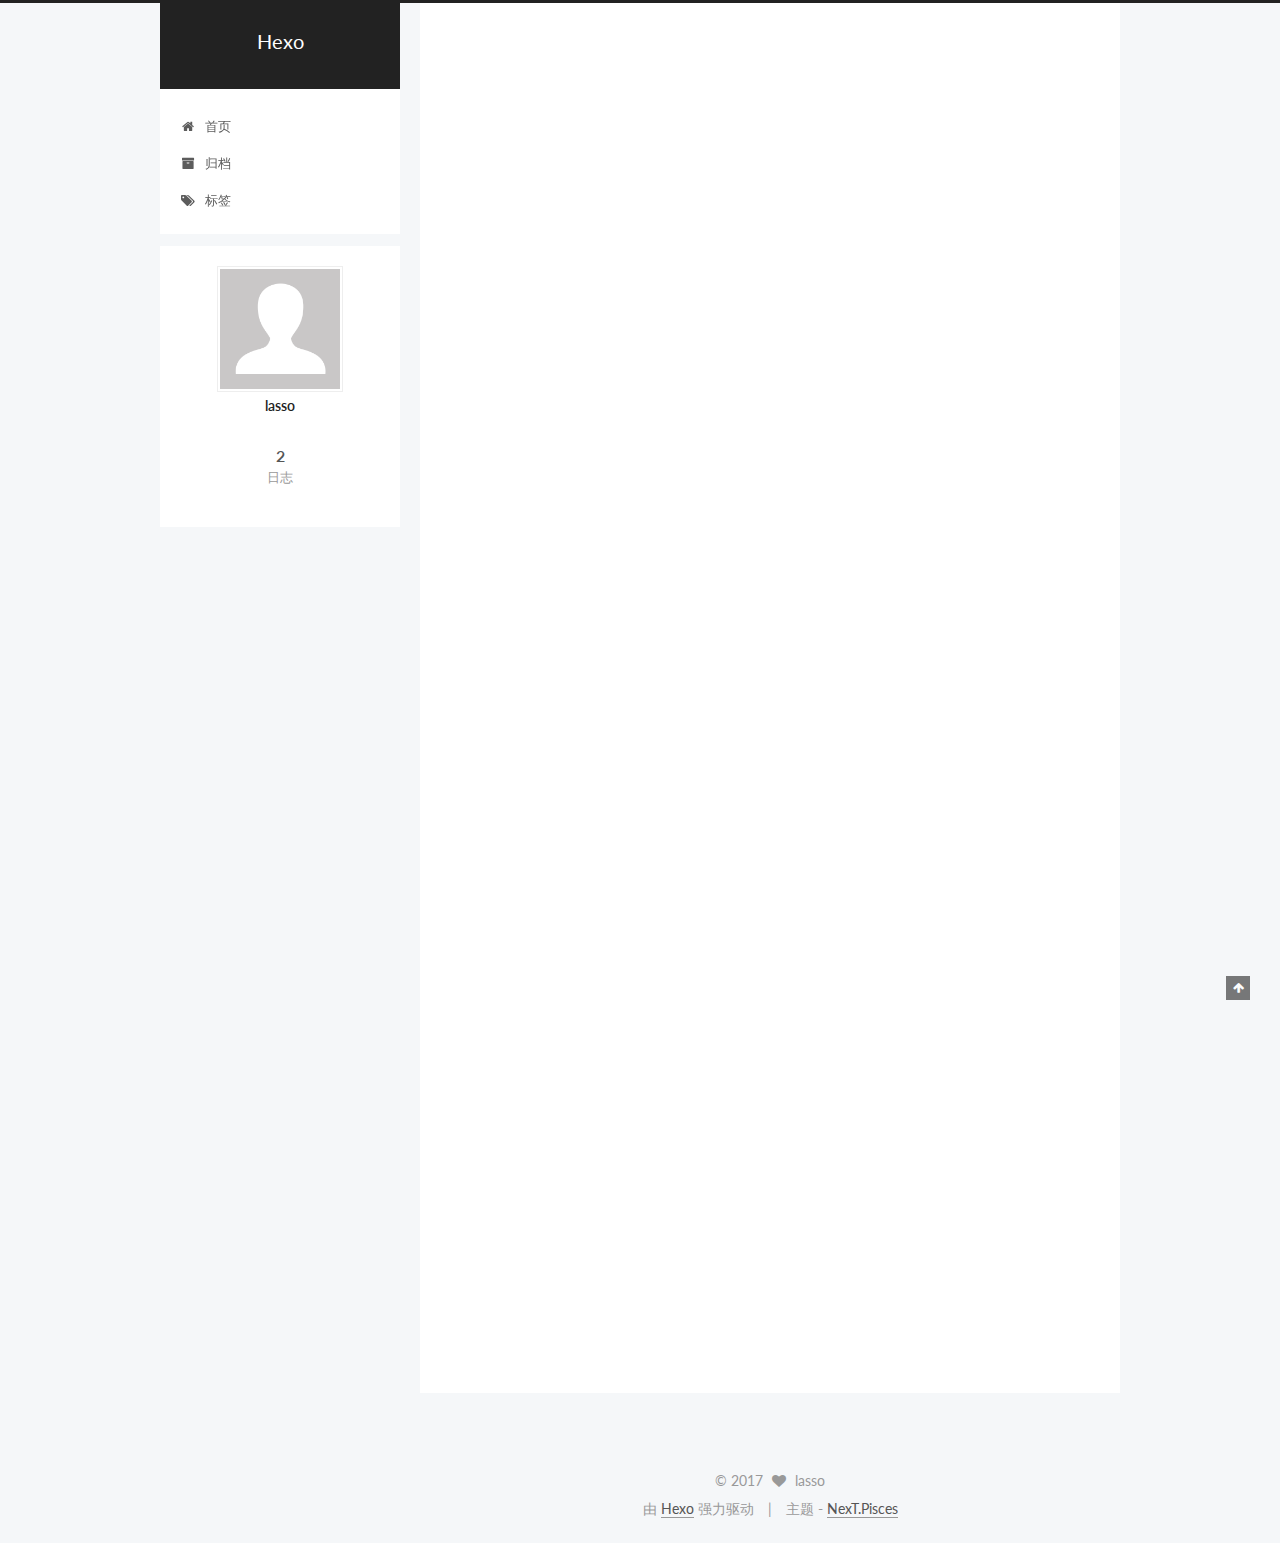
==== commit 713c3340: "Site updated: 2017-07-16 16:24:38" ====
--- a/index.html
+++ b/index.html
@@ -253,6 +253,118 @@
   
 
   <article class="post post-type-normal " itemscope itemtype="http://schema.org/Article">
+    <link itemprop="mainEntityOfPage" href="http://yoursite.com/2017/07/16/my-new-post/">
+
+    <span hidden itemprop="author" itemscope itemtype="http://schema.org/Person">
+      <meta itemprop="name" content="lasso">
+      <meta itemprop="description" content="">
+      <meta itemprop="image" content="/images/avatar.gif">
+    </span>
+
+    <span hidden itemprop="publisher" itemscope itemtype="http://schema.org/Organization">
+      <meta itemprop="name" content="Hexo">
+    </span>
+
+    
+      <header class="post-header">
+
+        
+        
+          <h1 class="post-title" itemprop="name headline">
+                
+                <a class="post-title-link" href="/2017/07/16/my-new-post/" itemprop="url">my new post</a></h1>
+        
+
+        <div class="post-meta">
+          <span class="post-time">
+            
+              <span class="post-meta-item-icon">
+                <i class="fa fa-calendar-o"></i>
+              </span>
+              
+                <span class="post-meta-item-text">发表于</span>
+              
+              <time title="创建于" itemprop="dateCreated datePublished" datetime="2017-07-16T16:23:05+08:00">
+                2017-07-16
+              </time>
+            
+
+            
+
+            
+          </span>
+
+          
+
+          
+            
+          
+
+          
+          
+
+          
+
+          
+
+          
+
+        </div>
+      </header>
+    
+
+    <div class="post-body" itemprop="articleBody">
+
+      
+      
+
+      
+        
+          
+            <p><strong>new post to start</strong></p>
+
+          
+        
+      
+    </div>
+
+    <div>
+      
+    </div>
+
+    <div>
+      
+    </div>
+
+    <div>
+      
+    </div>
+
+    <footer class="post-footer">
+      
+
+      
+
+      
+
+      
+      
+        <div class="post-eof"></div>
+      
+    </footer>
+  </article>
+
+
+    
+      
+
+  
+
+  
+  
+  
+
+  <article class="post post-type-normal " itemscope itemtype="http://schema.org/Article">
     <link itemprop="mainEntityOfPage" href="http://yoursite.com/2017/07/14/hello-world/">
 
     <span hidden itemprop="author" itemscope itemtype="http://schema.org/Person">
@@ -410,7 +522,7 @@
           
             <div class="site-state-item site-state-posts">
               <a href="/archives/">
-                <span class="site-state-item-count">1</span>
+                <span class="site-state-item-count">2</span>
                 <span class="site-state-item-name">日志</span>
               </a>
             </div>
--- a/css/main.css
+++ b/css/main.css
@@ -1678,7 +1678,7 @@
   width: 4px;
   height: 4px;
   border-radius: 50%;
-  background: #a405ff;
+  background: #12ff5d;
 }
 .links-of-blogroll {
   font-size: 13px;
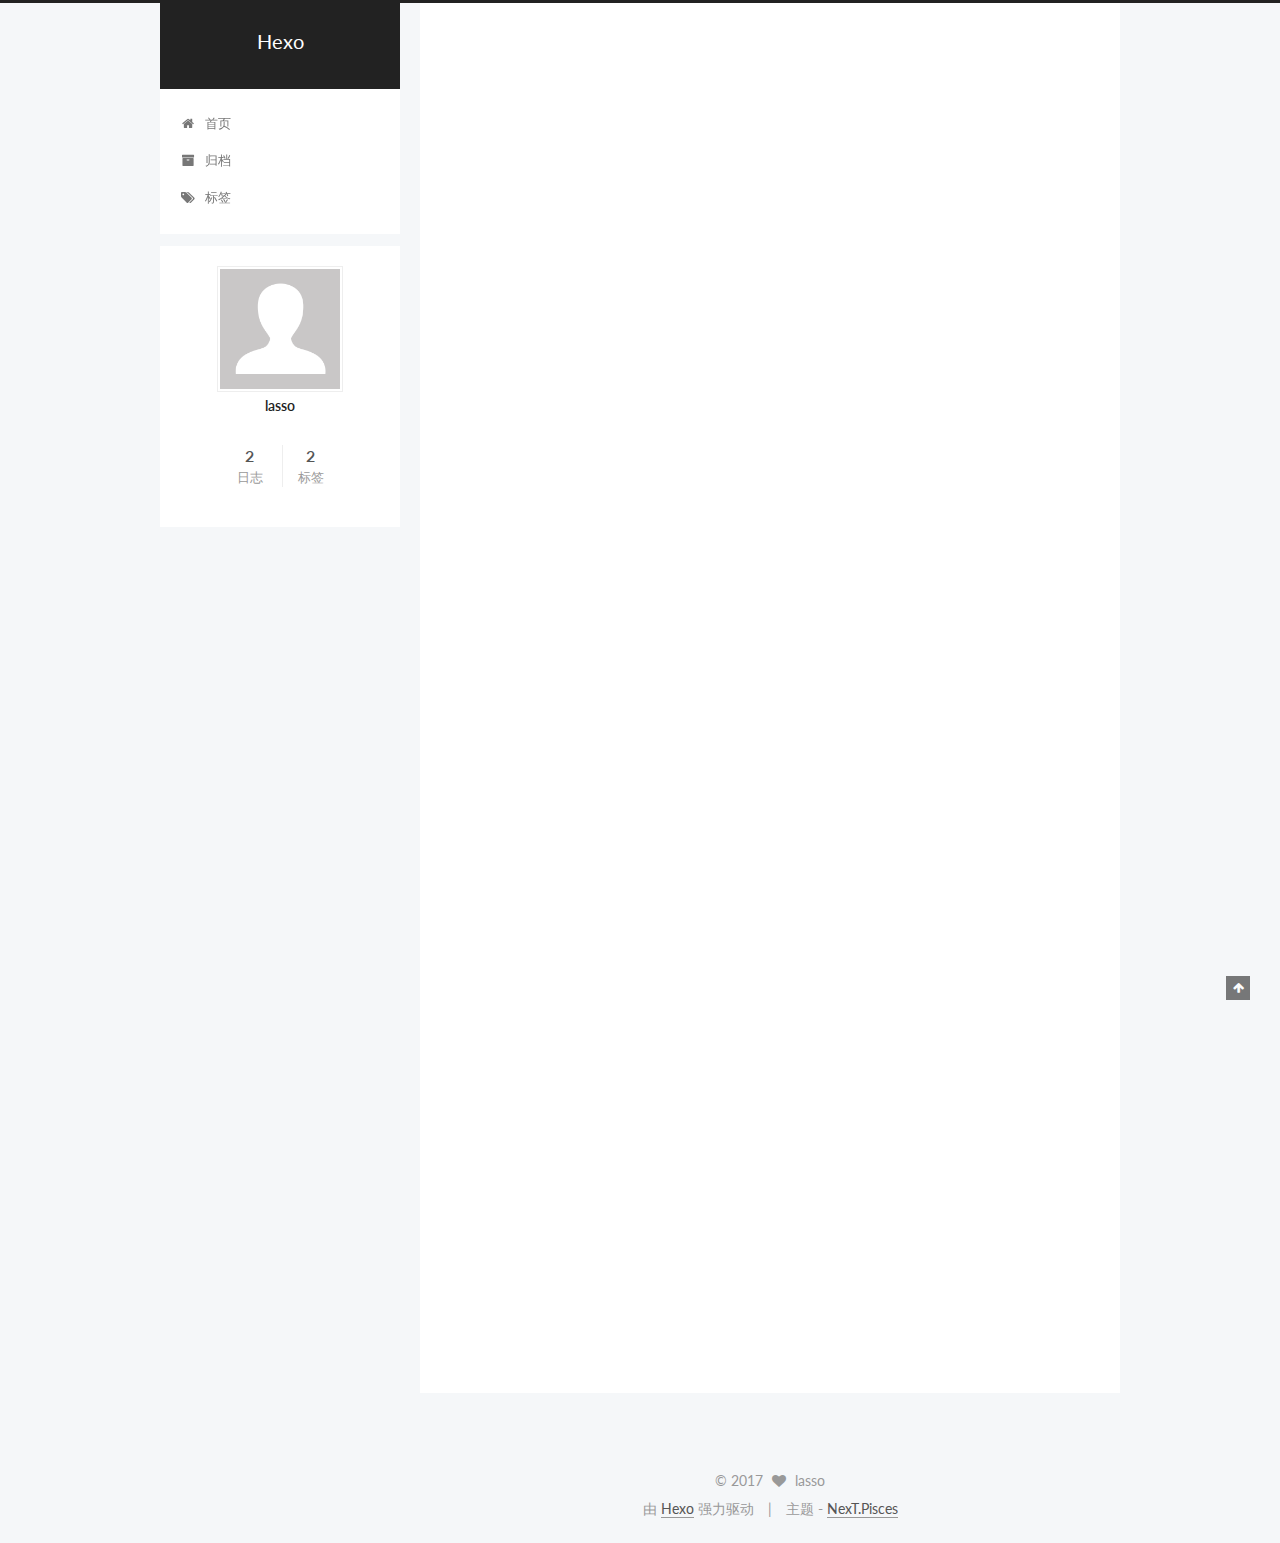
==== commit 5fd3f19e: "Site updated: 2017-07-16 16:34:07" ====
--- a/index.html
+++ b/index.html
@@ -384,7 +384,7 @@
         
           <h1 class="post-title" itemprop="name headline">
                 
-                <a class="post-title-link" href="/2017/07/14/hello-world/" itemprop="url">Hello World</a></h1>
+                <a class="post-title-link" href="/2017/07/14/hello-world/" itemprop="url">hexo start</a></h1>
         
 
         <div class="post-meta">
@@ -396,7 +396,7 @@
               
                 <span class="post-meta-item-text">发表于</span>
               
-              <time title="创建于" itemprop="dateCreated datePublished" datetime="2017-07-14T15:04:35+08:00">
+              <time title="创建于" itemprop="dateCreated datePublished" datetime="2017-07-14T16:23:05+08:00">
                 2017-07-14
               </time>
             
@@ -531,6 +531,15 @@
           
 
           
+            
+            
+            <div class="site-state-item site-state-tags">
+              
+                <span class="site-state-item-count">2</span>
+                <span class="site-state-item-name">标签</span>
+              
+            </div>
+          
 
         </nav>
 
--- a/css/main.css
+++ b/css/main.css
@@ -1678,7 +1678,7 @@
   width: 4px;
   height: 4px;
   border-radius: 50%;
-  background: #12ff5d;
+  background: #ffe0ff;
 }
 .links-of-blogroll {
   font-size: 13px;
